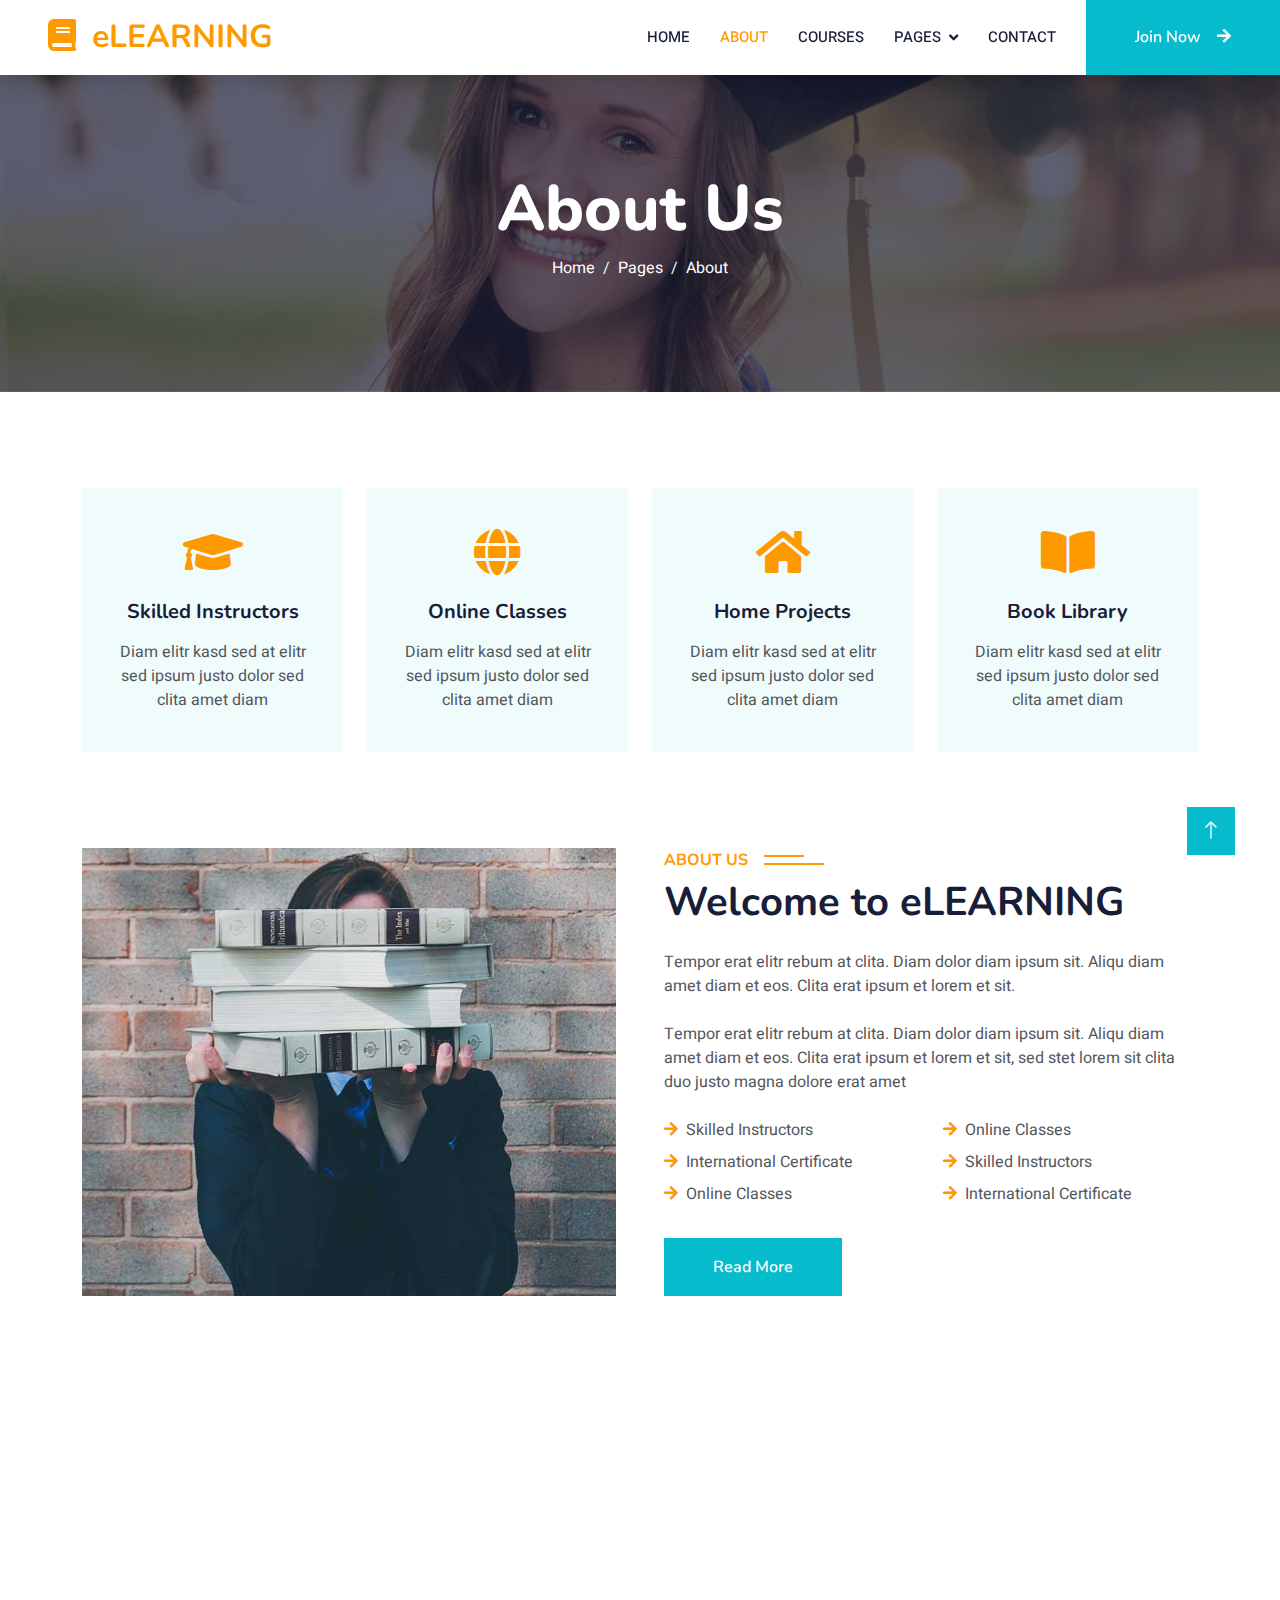
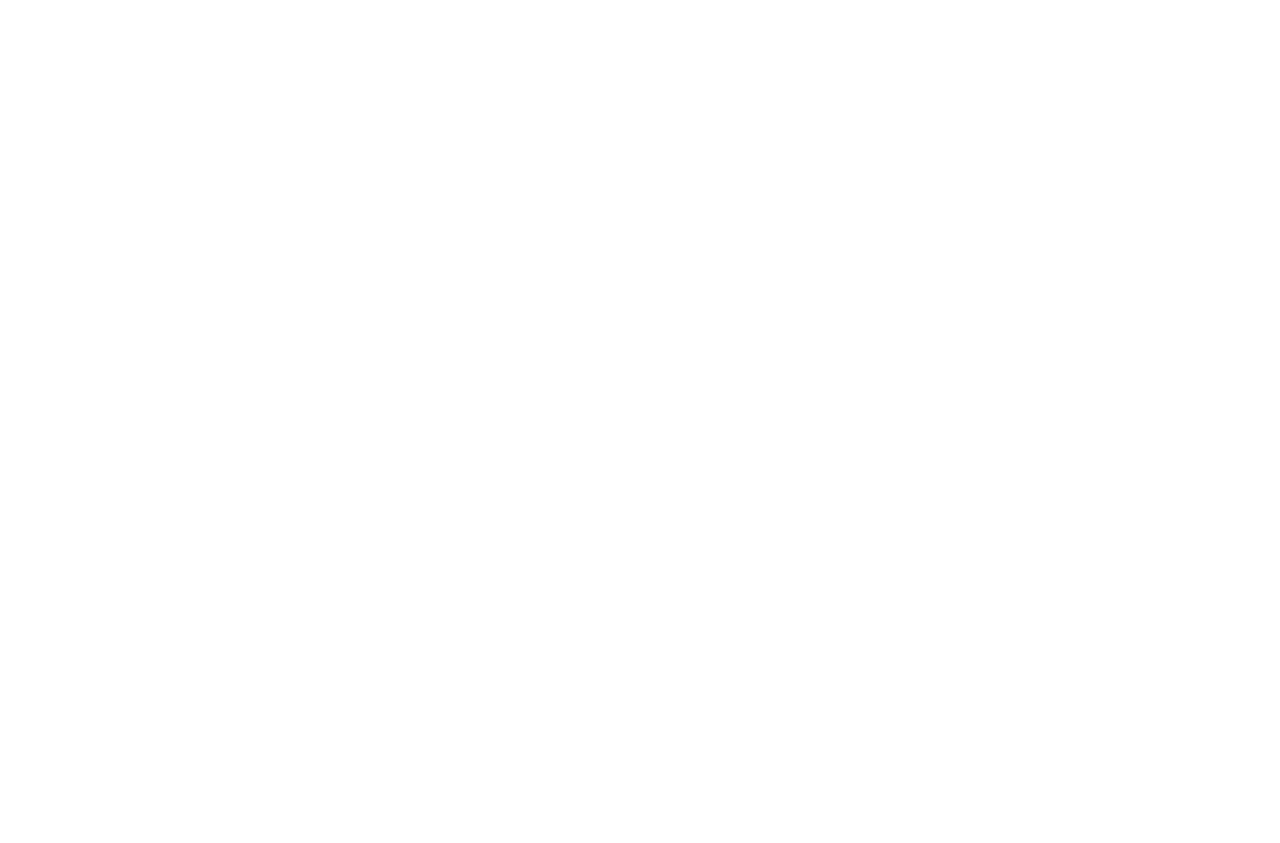
==== about.html @ e24fab4c "first commit" ====
<!DOCTYPE html>
<html lang="en">

<head>
    <meta charset="utf-8">
    <title>eLEARNING - eLearning HTML Template</title>
    <meta content="width=device-width, initial-scale=1.0" name="viewport">
    <meta content="" name="keywords">
    <meta content="" name="description">

    <!-- Favicon -->
    <link href="img/favicon.ico" rel="icon">

    <!-- Google Web Fonts -->
    <link rel="preconnect" href="https://fonts.googleapis.com">
    <link rel="preconnect" href="https://fonts.gstatic.com" crossorigin>
    <link href="https://fonts.googleapis.com/css2?family=Heebo:wght@400;500;600&family=Nunito:wght@600;700;800&display=swap" rel="stylesheet">

    <!-- Icon Font Stylesheet -->
    <link href="https://cdnjs.cloudflare.com/ajax/libs/font-awesome/5.10.0/css/all.min.css" rel="stylesheet">
    <link href="https://cdn.jsdelivr.net/npm/bootstrap-icons@1.4.1/font/bootstrap-icons.css" rel="stylesheet">

    <!-- Libraries Stylesheet -->
    <link href="lib/animate/animate.min.css" rel="stylesheet">
    <link href="lib/owlcarousel/assets/owl.carousel.min.css" rel="stylesheet">

    <!-- Customized Bootstrap Stylesheet -->
    <link href="css/bootstrap.min.css" rel="stylesheet">

    <!-- Template Stylesheet -->
    <link href="css/style.css" rel="stylesheet">
</head>

<body>
    <!-- Spinner Start -->
    <div id="spinner" class="show bg-white position-fixed translate-middle w-100 vh-100 top-50 start-50 d-flex align-items-center justify-content-center">
        <div class="spinner-border text-primary" style="width: 3rem; height: 3rem;" role="status">
            <span class="sr-only">Loading...</span>
        </div>
    </div>
    <!-- Spinner End -->


    <!-- Navbar Start -->
    <nav class="navbar navbar-expand-lg bg-white navbar-light shadow sticky-top p-0">
        <a href="index.html" class="navbar-brand d-flex align-items-center px-4 px-lg-5">
            <h2 class="m-0 text-primary"><i class="fa fa-book me-3"></i>eLEARNING</h2>
        </a>
        <button type="button" class="navbar-toggler me-4" data-bs-toggle="collapse" data-bs-target="#navbarCollapse">
            <span class="navbar-toggler-icon"></span>
        </button>
        <div class="collapse navbar-collapse" id="navbarCollapse">
            <div class="navbar-nav ms-auto p-4 p-lg-0">
                <a href="index.html" class="nav-item nav-link">Home</a>
                <a href="about.html" class="nav-item nav-link active">About</a>
                <a href="courses.html" class="nav-item nav-link">Courses</a>
                <div class="nav-item dropdown">
                    <a href="#" class="nav-link dropdown-toggle" data-bs-toggle="dropdown">Pages</a>
                    <div class="dropdown-menu fade-down m-0">
                        <a href="team.html" class="dropdown-item">Our Team</a>
                        <a href="testimonial.html" class="dropdown-item">Testimonial</a>
                        <a href="404.html" class="dropdown-item">404 Page</a>
                    </div>
                </div>
                <a href="contact.html" class="nav-item nav-link">Contact</a>
            </div>
            <a href="" class="btn btn-primary py-4 px-lg-5 d-none d-lg-block">Join Now<i class="fa fa-arrow-right ms-3"></i></a>
        </div>
    </nav>
    <!-- Navbar End -->


    <!-- Header Start -->
    <div class="container-fluid bg-primary py-5 mb-5 page-header">
        <div class="container py-5">
            <div class="row justify-content-center">
                <div class="col-lg-10 text-center">
                    <h1 class="display-3 text-white animated slideInDown">About Us</h1>
                    <nav aria-label="breadcrumb">
                        <ol class="breadcrumb justify-content-center">
                            <li class="breadcrumb-item"><a class="text-white" href="#">Home</a></li>
                            <li class="breadcrumb-item"><a class="text-white" href="#">Pages</a></li>
                            <li class="breadcrumb-item text-white active" aria-current="page">About</li>
                        </ol>
                    </nav>
                </div>
            </div>
        </div>
    </div>
    <!-- Header End -->


    <!-- Service Start -->
    <div class="container-xxl py-5">
        <div class="container">
            <div class="row g-4">
                <div class="col-lg-3 col-sm-6 wow fadeInUp" data-wow-delay="0.1s">
                    <div class="service-item text-center pt-3">
                        <div class="p-4">
                            <i class="fa fa-3x fa-graduation-cap text-primary mb-4"></i>
                            <h5 class="mb-3">Skilled Instructors</h5>
                            <p>Diam elitr kasd sed at elitr sed ipsum justo dolor sed clita amet diam</p>
                        </div>
                    </div>
                </div>
                <div class="col-lg-3 col-sm-6 wow fadeInUp" data-wow-delay="0.3s">
                    <div class="service-item text-center pt-3">
                        <div class="p-4">
                            <i class="fa fa-3x fa-globe text-primary mb-4"></i>
                            <h5 class="mb-3">Online Classes</h5>
                            <p>Diam elitr kasd sed at elitr sed ipsum justo dolor sed clita amet diam</p>
                        </div>
                    </div>
                </div>
                <div class="col-lg-3 col-sm-6 wow fadeInUp" data-wow-delay="0.5s">
                    <div class="service-item text-center pt-3">
                        <div class="p-4">
                            <i class="fa fa-3x fa-home text-primary mb-4"></i>
                            <h5 class="mb-3">Home Projects</h5>
                            <p>Diam elitr kasd sed at elitr sed ipsum justo dolor sed clita amet diam</p>
                        </div>
                    </div>
                </div>
                <div class="col-lg-3 col-sm-6 wow fadeInUp" data-wow-delay="0.7s">
                    <div class="service-item text-center pt-3">
                        <div class="p-4">
                            <i class="fa fa-3x fa-book-open text-primary mb-4"></i>
                            <h5 class="mb-3">Book Library</h5>
                            <p>Diam elitr kasd sed at elitr sed ipsum justo dolor sed clita amet diam</p>
                        </div>
                    </div>
                </div>
            </div>
        </div>
    </div>
    <!-- Service End -->


    <!-- About Start -->
    <div class="container-xxl py-5">
        <div class="container">
            <div class="row g-5">
                <div class="col-lg-6 wow fadeInUp" data-wow-delay="0.1s" style="min-height: 400px;">
                    <div class="position-relative h-100">
                        <img class="img-fluid position-absolute w-100 h-100" src="img/about.jpg" alt="" style="object-fit: cover;">
                    </div>
                </div>
                <div class="col-lg-6 wow fadeInUp" data-wow-delay="0.3s">
                    <h6 class="section-title bg-white text-start text-primary pe-3">About Us</h6>
                    <h1 class="mb-4">Welcome to eLEARNING</h1>
                    <p class="mb-4">Tempor erat elitr rebum at clita. Diam dolor diam ipsum sit. Aliqu diam amet diam et eos. Clita erat ipsum et lorem et sit.</p>
                    <p class="mb-4">Tempor erat elitr rebum at clita. Diam dolor diam ipsum sit. Aliqu diam amet diam et eos. Clita erat ipsum et lorem et sit, sed stet lorem sit clita duo justo magna dolore erat amet</p>
                    <div class="row gy-2 gx-4 mb-4">
                        <div class="col-sm-6">
                            <p class="mb-0"><i class="fa fa-arrow-right text-primary me-2"></i>Skilled Instructors</p>
                        </div>
                        <div class="col-sm-6">
                            <p class="mb-0"><i class="fa fa-arrow-right text-primary me-2"></i>Online Classes</p>
                        </div>
                        <div class="col-sm-6">
                            <p class="mb-0"><i class="fa fa-arrow-right text-primary me-2"></i>International Certificate</p>
                        </div>
                        <div class="col-sm-6">
                            <p class="mb-0"><i class="fa fa-arrow-right text-primary me-2"></i>Skilled Instructors</p>
                        </div>
                        <div class="col-sm-6">
                            <p class="mb-0"><i class="fa fa-arrow-right text-primary me-2"></i>Online Classes</p>
                        </div>
                        <div class="col-sm-6">
                            <p class="mb-0"><i class="fa fa-arrow-right text-primary me-2"></i>International Certificate</p>
                        </div>
                    </div>
                    <a class="btn btn-primary py-3 px-5 mt-2" href="">Read More</a>
                </div>
            </div>
        </div>
    </div>
    <!-- About End -->


    <!-- Team Start -->
    <div class="container-xxl py-5">
        <div class="container">
            <div class="text-center wow fadeInUp" data-wow-delay="0.1s">
                <h6 class="section-title bg-white text-center text-primary px-3">Instructors</h6>
                <h1 class="mb-5">Expert Instructors</h1>
            </div>
            <div class="row g-4">
                <div class="col-lg-3 col-md-6 wow fadeInUp" data-wow-delay="0.1s">
                    <div class="team-item bg-light">
                        <div class="overflow-hidden">
                            <img class="img-fluid" src="img/team-1.jpg" alt="">
                        </div>
                        <div class="position-relative d-flex justify-content-center" style="margin-top: -23px;">
                            <div class="bg-light d-flex justify-content-center pt-2 px-1">
                                <a class="btn btn-sm-square btn-primary mx-1" href=""><i class="fab fa-facebook-f"></i></a>
                                <a class="btn btn-sm-square btn-primary mx-1" href=""><i class="fab fa-twitter"></i></a>
                                <a class="btn btn-sm-square btn-primary mx-1" href=""><i class="fab fa-instagram"></i></a>
                            </div>
                        </div>
                        <div class="text-center p-4">
                            <h5 class="mb-0">Instructor Name</h5>
                            <small>Designation</small>
                        </div>
                    </div>
                </div>
                <div class="col-lg-3 col-md-6 wow fadeInUp" data-wow-delay="0.3s">
                    <div class="team-item bg-light">
                        <div class="overflow-hidden">
                            <img class="img-fluid" src="img/team-2.jpg" alt="">
                        </div>
                        <div class="position-relative d-flex justify-content-center" style="margin-top: -23px;">
                            <div class="bg-light d-flex justify-content-center pt-2 px-1">
                                <a class="btn btn-sm-square btn-primary mx-1" href=""><i class="fab fa-facebook-f"></i></a>
                                <a class="btn btn-sm-square btn-primary mx-1" href=""><i class="fab fa-twitter"></i></a>
                                <a class="btn btn-sm-square btn-primary mx-1" href=""><i class="fab fa-instagram"></i></a>
                            </div>
                        </div>
                        <div class="text-center p-4">
                            <h5 class="mb-0">Instructor Name</h5>
                            <small>Designation</small>
                        </div>
                    </div>
                </div>
                <div class="col-lg-3 col-md-6 wow fadeInUp" data-wow-delay="0.5s">
                    <div class="team-item bg-light">
                        <div class="overflow-hidden">
                            <img class="img-fluid" src="img/team-3.jpg" alt="">
                        </div>
                        <div class="position-relative d-flex justify-content-center" style="margin-top: -23px;">
                            <div class="bg-light d-flex justify-content-center pt-2 px-1">
                                <a class="btn btn-sm-square btn-primary mx-1" href=""><i class="fab fa-facebook-f"></i></a>
                                <a class="btn btn-sm-square btn-primary mx-1" href=""><i class="fab fa-twitter"></i></a>
                                <a class="btn btn-sm-square btn-primary mx-1" href=""><i class="fab fa-instagram"></i></a>
                            </div>
                        </div>
                        <div class="text-center p-4">
                            <h5 class="mb-0">Instructor Name</h5>
                            <small>Designation</small>
                        </div>
                    </div>
                </div>
                <div class="col-lg-3 col-md-6 wow fadeInUp" data-wow-delay="0.7s">
                    <div class="team-item bg-light">
                        <div class="overflow-hidden">
                            <img class="img-fluid" src="img/team-4.jpg" alt="">
                        </div>
                        <div class="position-relative d-flex justify-content-center" style="margin-top: -23px;">
                            <div class="bg-light d-flex justify-content-center pt-2 px-1">
                                <a class="btn btn-sm-square btn-primary mx-1" href=""><i class="fab fa-facebook-f"></i></a>
                                <a class="btn btn-sm-square btn-primary mx-1" href=""><i class="fab fa-twitter"></i></a>
                                <a class="btn btn-sm-square btn-primary mx-1" href=""><i class="fab fa-instagram"></i></a>
                            </div>
                        </div>
                        <div class="text-center p-4">
                            <h5 class="mb-0">Instructor Name</h5>
                            <small>Designation</small>
                        </div>
                    </div>
                </div>
            </div>
        </div>
    </div>
    <!-- Team End -->
        

    <!-- Footer Start -->
    <div class="container-fluid bg-dark text-light footer pt-5 mt-5 wow fadeIn" data-wow-delay="0.1s">
        <div class="container py-5">
            <div class="row g-5">
                <div class="col-lg-3 col-md-6">
                    <h4 class="text-white mb-3">Quick Link</h4>
                    <a class="btn btn-link" href="">About Us</a>
                    <a class="btn btn-link" href="">Contact Us</a>
                    <a class="btn btn-link" href="">Privacy Policy</a>
                    <a class="btn btn-link" href="">Terms & Condition</a>
                    <a class="btn btn-link" href="">FAQs & Help</a>
                </div>
                <div class="col-lg-3 col-md-6">
                    <h4 class="text-white mb-3">Contact</h4>
                    <p class="mb-2"><i class="fa fa-map-marker-alt me-3"></i>123 Street, New York, USA</p>
                    <p class="mb-2"><i class="fa fa-phone-alt me-3"></i>+012 345 67890</p>
                    <p class="mb-2"><i class="fa fa-envelope me-3"></i>info@example.com</p>
                    <div class="d-flex pt-2">
                        <a class="btn btn-outline-light btn-social" href=""><i class="fab fa-twitter"></i></a>
                        <a class="btn btn-outline-light btn-social" href=""><i class="fab fa-facebook-f"></i></a>
                        <a class="btn btn-outline-light btn-social" href=""><i class="fab fa-youtube"></i></a>
                        <a class="btn btn-outline-light btn-social" href=""><i class="fab fa-linkedin-in"></i></a>
                    </div>
                </div>
                <div class="col-lg-3 col-md-6">
                    <h4 class="text-white mb-3">Gallery</h4>
                    <div class="row g-2 pt-2">
                        <div class="col-4">
                            <img class="img-fluid bg-light p-1" src="img/course-1.jpg" alt="">
                        </div>
                        <div class="col-4">
                            <img class="img-fluid bg-light p-1" src="img/course-2.jpg" alt="">
                        </div>
                        <div class="col-4">
                            <img class="img-fluid bg-light p-1" src="img/course-3.jpg" alt="">
                        </div>
                        <div class="col-4">
                            <img class="img-fluid bg-light p-1" src="img/course-2.jpg" alt="">
                        </div>
                        <div class="col-4">
                            <img class="img-fluid bg-light p-1" src="img/course-3.jpg" alt="">
                        </div>
                        <div class="col-4">
                            <img class="img-fluid bg-light p-1" src="img/course-1.jpg" alt="">
                        </div>
                    </div>
                </div>
                <div class="col-lg-3 col-md-6">
                    <h4 class="text-white mb-3">Newsletter</h4>
                    <p>Dolor amet sit justo amet elitr clita ipsum elitr est.</p>
                    <div class="position-relative mx-auto" style="max-width: 400px;">
                        <input class="form-control border-0 w-100 py-3 ps-4 pe-5" type="text" placeholder="Your email">
                        <button type="button" class="btn btn-primary py-2 position-absolute top-0 end-0 mt-2 me-2">SignUp</button>
                    </div>
                </div>
            </div>
        </div>
        <div class="container">
            <div class="copyright">
                <div class="row">
                    <div class="col-md-6 text-center text-md-start mb-3 mb-md-0">
                        &copy; <a class="border-bottom" href="#">Your Site Name</a>, All Right Reserved.

                        <!--/*** This template is free as long as you keep the footer author’s credit link/attribution link/backlink. If you'd like to use the template without the footer author’s credit link/attribution link/backlink, you can purchase the Credit Removal License from "https://htmlcodex.com/credit-removal". Thank you for your support. ***/-->
                        Designed By <a class="border-bottom" href="https://htmlcodex.com">HTML Codex</a><br><br>
                        Distributed By <a class="border-bottom" href="https://themewagon.com">ThemeWagon</a>
                    </div>
                    <div class="col-md-6 text-center text-md-end">
                        <div class="footer-menu">
                            <a href="">Home</a>
                            <a href="">Cookies</a>
                            <a href="">Help</a>
                            <a href="">FQAs</a>
                        </div>
                    </div>
                </div>
            </div>
        </div>
    </div>
    <!-- Footer End -->


    <!-- Back to Top -->
    <a href="#" class="btn btn-lg btn-primary btn-lg-square back-to-top"><i class="bi bi-arrow-up"></i></a>


    <!-- JavaScript Libraries -->
    <script src="https://code.jquery.com/jquery-3.4.1.min.js"></script>
    <script src="https://cdn.jsdelivr.net/npm/bootstrap@5.0.0/dist/js/bootstrap.bundle.min.js"></script>
    <script src="lib/wow/wow.min.js"></script>
    <script src="lib/easing/easing.min.js"></script>
    <script src="lib/waypoints/waypoints.min.js"></script>
    <script src="lib/owlcarousel/owl.carousel.min.js"></script>

    <!-- Template Javascript -->
    <script src="js/main.js"></script>
</body>

</html>
---- css/style.css ----
/********** Template CSS **********/
:root {
    --primary: #ff9900;
    --light: #F0FBFC;
    --dark: #181d38;
}

.fw-medium {
    font-weight: 600 !important;
}

.fw-semi-bold {
    font-weight: 700 !important;
}

.back-to-top {
    position: fixed;
    display: none;
    right: 45px;
    bottom: 45px;
    z-index: 99;
}


/*** Spinner ***/
#spinner {
    opacity: 0;
    visibility: hidden;
    transition: opacity .5s ease-out, visibility 0s linear .5s;
    z-index: 99999;
}

#spinner.show {
    transition: opacity .5s ease-out, visibility 0s linear 0s;
    visibility: visible;
    opacity: 1;
}


/*** Button ***/
.btn {
    font-family: 'Nunito', sans-serif;
    font-weight: 600;
    transition: .5s;
}

.btn.btn-primary,
.btn.btn-secondary {
    color: #FFFFFF;
}

.btn-square {
    width: 38px;
    height: 38px;
}

.btn-sm-square {
    width: 32px;
    height: 32px;
}

.btn-lg-square {
    width: 48px;
    height: 48px;
}

.btn-square,
.btn-sm-square,
.btn-lg-square {
    padding: 0;
    display: flex;
    align-items: center;
    justify-content: center;
    font-weight: normal;
    border-radius: 0px;
}


/*** Navbar ***/
.navbar .dropdown-toggle::after {
    border: none;
    content: "\f107";
    font-family: "Font Awesome 5 Free";
    font-weight: 900;
    vertical-align: middle;
    margin-left: 8px;
}

.navbar-light .navbar-nav .nav-link {
    margin-right: 30px;
    padding: 25px 0;
    color: #FFFFFF;
    font-size: 15px;
    text-transform: uppercase;
    outline: none;
}

.navbar-light .navbar-nav .nav-link:hover,
.navbar-light .navbar-nav .nav-link.active {
    color: var(--primary);
}

@media (max-width: 991.98px) {
    .navbar-light .navbar-nav .nav-link  {
        margin-right: 0;
        padding: 10px 0;
    }

    .navbar-light .navbar-nav {
        border-top: 1px solid #EEEEEE;
    }
}

.navbar-light .navbar-brand,
.navbar-light a.btn {
    height: 75px;
}

.navbar-light .navbar-nav .nav-link {
    color: var(--dark);
    font-weight: 500;
}

.navbar-light.sticky-top {
    top: -100px;
    transition: .5s;
}

@media (min-width: 992px) {
    .navbar .nav-item .dropdown-menu {
        display: block;
        margin-top: 0;
        opacity: 0;
        visibility: hidden;
        transition: .5s;
    }

    .navbar .dropdown-menu.fade-down {
        top: 100%;
        transform: rotateX(-75deg);
        transform-origin: 0% 0%;
    }

    .navbar .nav-item:hover .dropdown-menu {
        top: 100%;
        transform: rotateX(0deg);
        visibility: visible;
        transition: .5s;
        opacity: 1;
    }
}


/*** Header carousel ***/
@media (max-width: 768px) {
    .header-carousel .owl-carousel-item {
        position: relative;
        min-height: 500px;
    }
    
    .header-carousel .owl-carousel-item img {
        position: absolute;
        width: 100%;
        height: 100%;
        object-fit: cover;
    }
}

.header-carousel .owl-nav {
    position: absolute;
    top: 50%;
    right: 8%;
    transform: translateY(-50%);
    display: flex;
    flex-direction: column;
}

.header-carousel .owl-nav .owl-prev,
.header-carousel .owl-nav .owl-next {
    margin: 7px 0;
    width: 45px;
    height: 45px;
    display: flex;
    align-items: center;
    justify-content: center;
    color: #FFFFFF;
    background: transparent;
    border: 1px solid #FFFFFF;
    font-size: 22px;
    transition: .5s;
}

.header-carousel .owl-nav .owl-prev:hover,
.header-carousel .owl-nav .owl-next:hover {
    background: var(--primary);
    border-color: var(--primary);
}

.page-header {
    background: linear-gradient(rgba(24, 29, 56, .7), rgba(24, 29, 56, .7)), url(../img/carousel-1.jpg);
    background-position: center center;
    background-repeat: no-repeat;
    background-size: cover;
}

.page-header-inner {
    background: rgba(15, 23, 43, .7);
}

.breadcrumb-item + .breadcrumb-item::before {
    color: var(--light);
}


/*** Section Title ***/
.section-title {
    position: relative;
    display: inline-block;
    text-transform: uppercase;
}

.section-title::before {
    position: absolute;
    content: "";
    width: calc(100% + 80px);
    height: 2px;
    top: 4px;
    left: -40px;
    background: var(--primary);
    z-index: -1;
}

.section-title::after {
    position: absolute;
    content: "";
    width: calc(100% + 120px);
    height: 2px;
    bottom: 5px;
    left: -60px;
    background: var(--primary);
    z-index: -1;
}

.section-title.text-start::before {
    width: calc(100% + 40px);
    left: 0;
}

.section-title.text-start::after {
    width: calc(100% + 60px);
    left: 0;
}


/*** Service ***/
.service-item {
    background: var(--light);
    transition: .5s;
}

.service-item:hover {
    margin-top: -10px;
    background: var(--primary);
}

.service-item * {
    transition: .5s;
}

.service-item:hover * {
    color: var(--light) !important;
}


/*** Categories & Courses ***/
.category img,
.course-item img {
    transition: .5s;
}

.category a:hover img,
.course-item:hover img {
    transform: scale(1.1);
}


/*** Team ***/
.team-item img {
    transition: .5s;
}

.team-item:hover img {
    transform: scale(1.1);
}


/*** Testimonial ***/
.testimonial-carousel::before {
    position: absolute;
    content: "";
    top: 0;
    left: 0;
    height: 100%;
    width: 0;
    background: linear-gradient(to right, rgba(255, 255, 255, 1) 0%, rgba(255, 255, 255, 0) 100%);
    z-index: 1;
}

.testimonial-carousel::after {
    position: absolute;
    content: "";
    top: 0;
    right: 0;
    height: 100%;
    width: 0;
    background: linear-gradient(to left, rgba(255, 255, 255, 1) 0%, rgba(255, 255, 255, 0) 100%);
    z-index: 1;
}

@media (min-width: 768px) {
    .testimonial-carousel::before,
    .testimonial-carousel::after {
        width: 200px;
    }
}

@media (min-width: 992px) {
    .testimonial-carousel::before,
    .testimonial-carousel::after {
        width: 300px;
    }
}

.testimonial-carousel .owl-item .testimonial-text,
.testimonial-carousel .owl-item.center .testimonial-text * {
    transition: .5s;
}

.testimonial-carousel .owl-item.center .testimonial-text {
    background: var(--primary) !important;
}

.testimonial-carousel .owl-item.center .testimonial-text * {
    color: #FFFFFF !important;
}

.testimonial-carousel .owl-dots {
    margin-top: 24px;
    display: flex;
    align-items: flex-end;
    justify-content: center;
}

.testimonial-carousel .owl-dot {
    position: relative;
    display: inline-block;
    margin: 0 5px;
    width: 15px;
    height: 15px;
    border: 1px solid #CCCCCC;
    transition: .5s;
}

.testimonial-carousel .owl-dot.active {
    background: var(--primary);
    border-color: var(--primary);
}


/*** Footer ***/
.footer .btn.btn-social {
    margin-right: 5px;
    width: 35px;
    height: 35px;
    display: flex;
    align-items: center;
    justify-content: center;
    color: var(--light);
    font-weight: normal;
    border: 1px solid #FFFFFF;
    border-radius: 35px;
    transition: .3s;
}

.footer .btn.btn-social:hover {
    color: var(--primary);
}

.footer .btn.btn-link {
    display: block;
    margin-bottom: 5px;
    padding: 0;
    text-align: left;
    color: #FFFFFF;
    font-size: 15px;
    font-weight: normal;
    text-transform: capitalize;
    transition: .3s;
}

.footer .btn.btn-link::before {
    position: relative;
    content: "\f105";
    font-family: "Font Awesome 5 Free";
    font-weight: 900;
    margin-right: 10px;
}

.footer .btn.btn-link:hover {
    letter-spacing: 1px;
    box-shadow: none;
}

.footer .copyright {
    padding: 25px 0;
    font-size: 15px;
    border-top: 1px solid rgba(256, 256, 256, .1);
}

.footer .copyright a {
    color: var(--light);
}

.footer .footer-menu a {
    margin-right: 15px;
    padding-right: 15px;
    border-right: 1px solid rgba(255, 255, 255, .1);
}

.footer .footer-menu a:last-child {
    margin-right: 0;
    padding-right: 0;
    border-right: none;
}
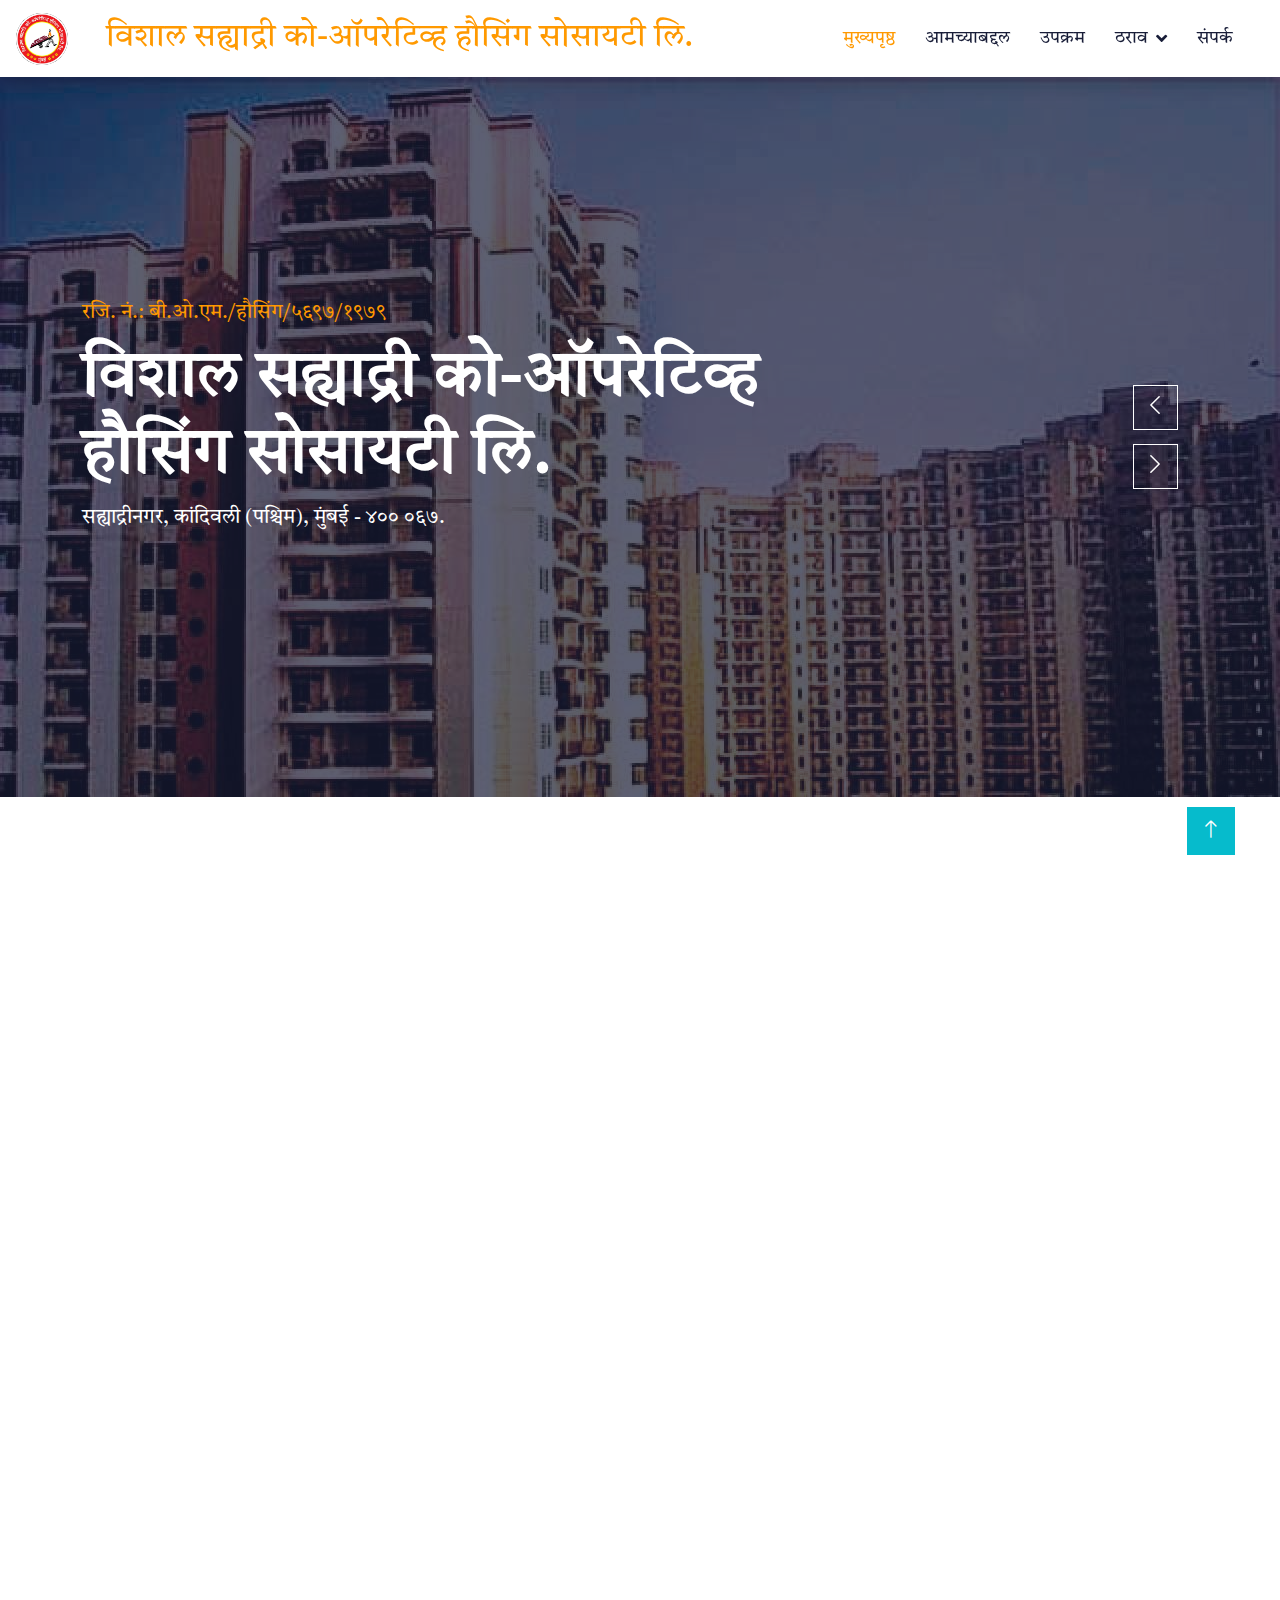
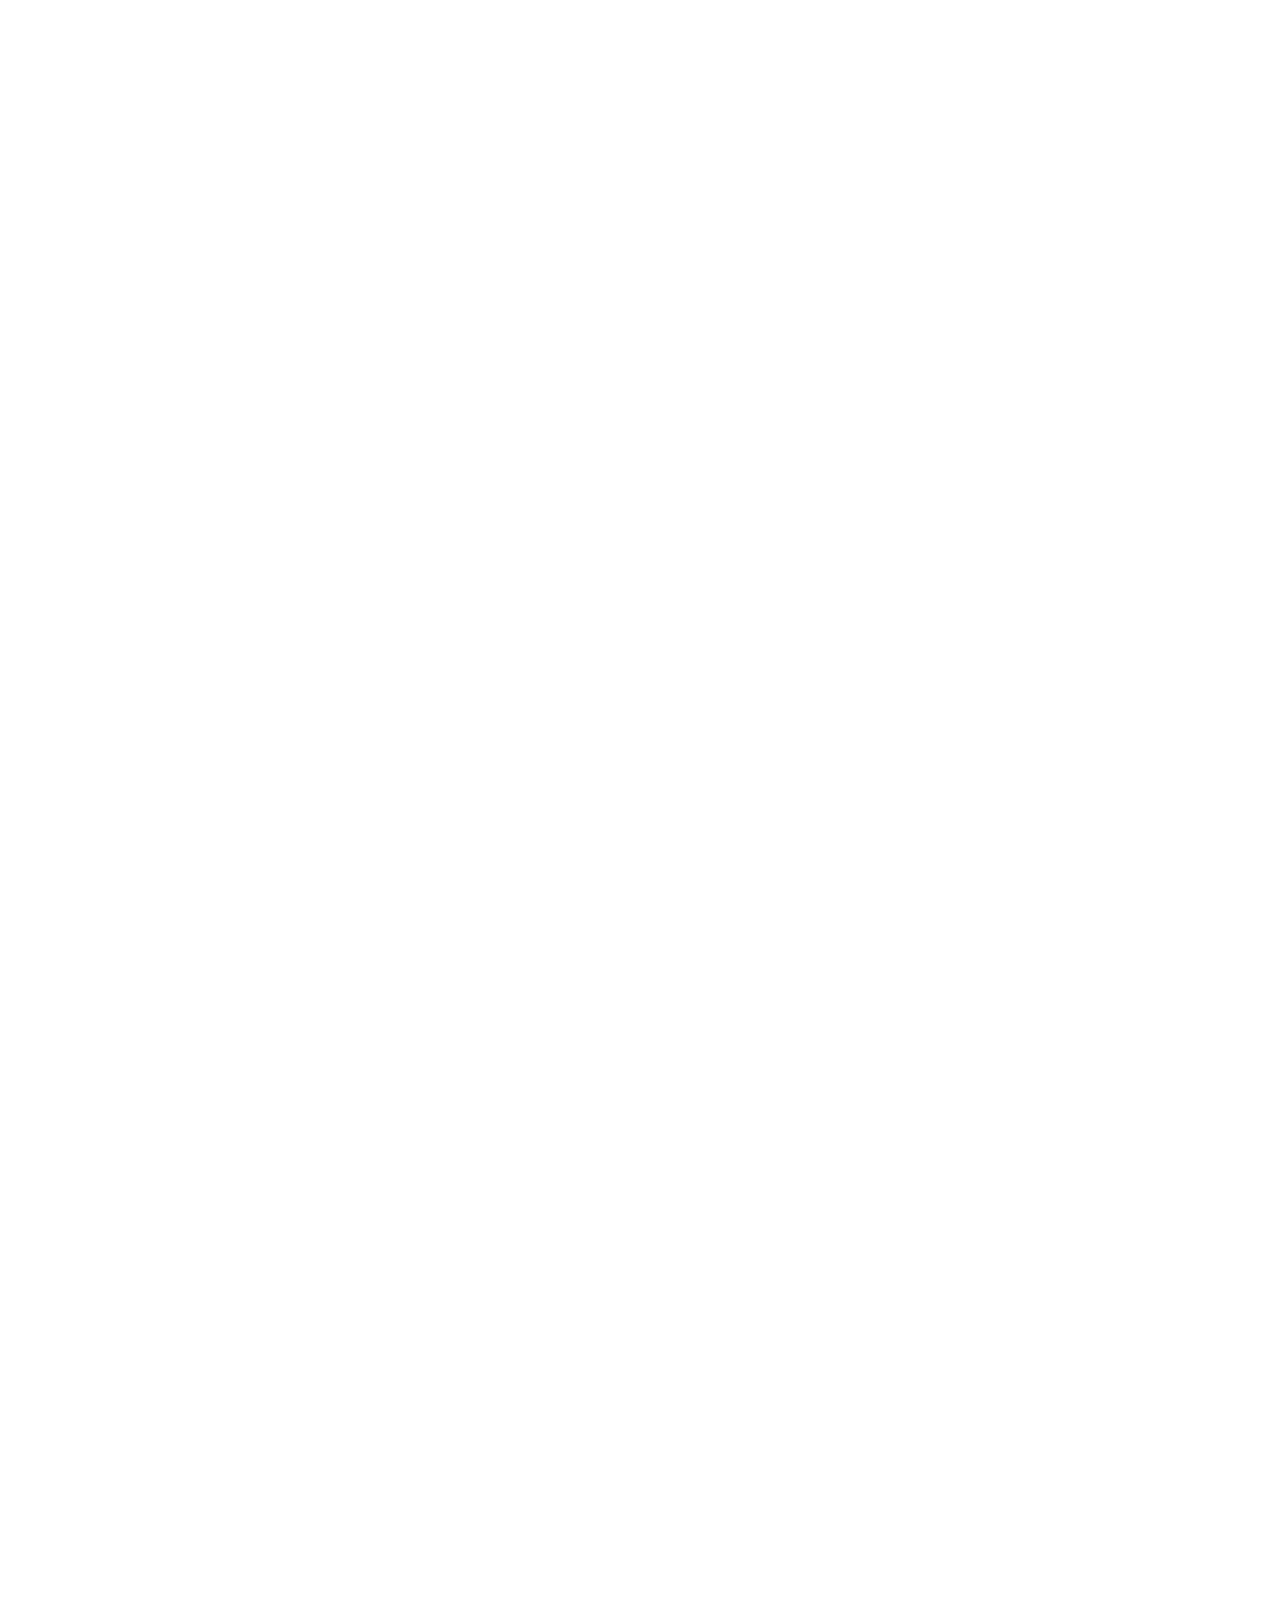
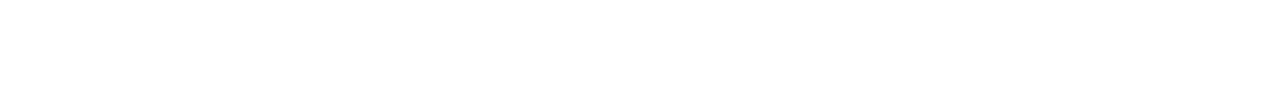
==== commit 5fe35493: "about.html" ====
--- a/about.html
+++ b/about.html
@@ -3,7 +3,7 @@
 
 <head>
     <meta charset="utf-8">
-    <title>eLEARNING - eLearning HTML Template</title>
+    <title>Vishal Sahyadri Nagar CHSL</title>
     <meta content="width=device-width, initial-scale=1.0" name="viewport">
     <meta content="" name="keywords">
     <meta content="" name="description">
@@ -29,6 +29,7 @@
 
     <!-- Template Stylesheet -->
     <link href="css/style.css" rel="stylesheet">
+
 </head>
 
 <body>
@@ -43,55 +44,77 @@
 
     <!-- Navbar Start -->
     <nav class="navbar navbar-expand-lg bg-white navbar-light shadow sticky-top p-0">
-        <a href="index.html" class="navbar-brand d-flex align-items-center px-4 px-lg-5">
-            <h2 class="m-0 text-primary"><i class="fa fa-book me-3"></i>eLEARNING</h2>
+        <a href="index.html" class="navbar-brand d-flex align-items-center px-2 px-lg-3">
+            <img class="logo-img" src="img/logo.jpg" alt="logo" />
+            <h2  class="m-0 text-primary">विशाल सह्याद्री को-ऑपरेटिव्ह हौसिंग सोसायटी लि.</h2>
         </a>
         <button type="button" class="navbar-toggler me-4" data-bs-toggle="collapse" data-bs-target="#navbarCollapse">
             <span class="navbar-toggler-icon"></span>
         </button>
         <div class="collapse navbar-collapse" id="navbarCollapse">
             <div class="navbar-nav ms-auto p-4 p-lg-0">
-                <a href="index.html" class="nav-item nav-link">Home</a>
-                <a href="about.html" class="nav-item nav-link active">About</a>
-                <a href="courses.html" class="nav-item nav-link">Courses</a>
+                <a href="index.html" class="nav-item nav-link active">मुख्यपृष्ठ</a>
+                <a href="about.html" class="nav-item nav-link">आमच्याबद्दल</a>
+                <a href="upakram.html" "courses.html" class="nav-item nav-link">उपक्रम</a>
                 <div class="nav-item dropdown">
-                    <a href="#" class="nav-link dropdown-toggle" data-bs-toggle="dropdown">Pages</a>
+                    <a href="#" class="nav-link dropdown-toggle" data-bs-toggle="dropdown">ठराव</a>
                     <div class="dropdown-menu fade-down m-0">
-                        <a href="team.html" class="dropdown-item">Our Team</a>
-                        <a href="testimonial.html" class="dropdown-item">Testimonial</a>
-                        <a href="404.html" class="dropdown-item">404 Page</a>
-                    </div>
-                </div>
-                <a href="contact.html" class="nav-item nav-link">Contact</a>
-            </div>
-            <a href="" class="btn btn-primary py-4 px-lg-5 d-none d-lg-block">Join Now<i class="fa fa-arrow-right ms-3"></i></a>
+                         <a href="agm.html" "team.html" class="dropdown-item">ए.जी.एम</a>
+                        <a href="redevelopment_page.html" "testimonial.html" class="dropdown-item">पुनर्विकास</a>
+                        <a href="redevelopment.html" class="dropdown-item">स्ट्रक्चरल ऑडिट</a>
+                        <!-- <a href="404.html" class="dropdown-item">404 Page</a> -->
+                    </div>
+                </div>
+                <a href="contact.html" class="nav-item nav-link">संपर्क</a>
+            </div>
+            <!-- <a href="" class="btn btn-primary py-4 px-lg-5 d-none d-lg-block">Join Now<i class="fa fa-arrow-right ms-3"></i></a> -->
         </div>
     </nav>
     <!-- Navbar End -->
 
 
-    <!-- Header Start -->
-    <div class="container-fluid bg-primary py-5 mb-5 page-header">
-        <div class="container py-5">
-            <div class="row justify-content-center">
-                <div class="col-lg-10 text-center">
-                    <h1 class="display-3 text-white animated slideInDown">About Us</h1>
-                    <nav aria-label="breadcrumb">
-                        <ol class="breadcrumb justify-content-center">
-                            <li class="breadcrumb-item"><a class="text-white" href="#">Home</a></li>
-                            <li class="breadcrumb-item"><a class="text-white" href="#">Pages</a></li>
-                            <li class="breadcrumb-item text-white active" aria-current="page">About</li>
-                        </ol>
-                    </nav>
+    <!-- Carousel Start -->
+    <div class="container-fluid p-0 mb-5">
+        <div class="owl-carousel header-carousel position-relative">
+            <div class="owl-carousel-item position-relative">
+                <img class="img-fluid" src="img/carousel-1.jpg" alt="">
+                <div class="position-absolute top-0 start-0 w-100 h-100 d-flex align-items-center" style="background: rgba(24, 29, 56, .7);">
+                    <div class="container">
+                        <div class="row justify-content-start">
+                            <div class="col-sm-10 col-lg-8">
+                                <h5 class="text-primary text-uppercase mb-3 animated slideInDown">रजि. नं.: बी.ओ.एम./हौसिंग/५६९७/१९७९</h5>
+                                <h1 class="display-3 text-white animated slideInDown">विशाल सह्याद्री को-ऑपरेटिव्ह हौसिंग सोसायटी लि.</h1>
+                                <p class="fs-5 text-white mb-4 pb-2">सह्याद्रीनगर, कांदिवली (पश्चिम), मुंबई - ४०० ०६७.</p>
+                                <!-- <a href="" class="btn btn-primary py-md-3 px-md-5 me-3 animated slideInLeft">Read More</a>
+                                <a href="" class="btn btn-light py-md-3 px-md-5 animated slideInRight">Join Now</a> -->
+                            </div>
+                        </div>
+                    </div>
+                </div>
+            </div>
+            <div class="owl-carousel-item position-relative">
+                <img class="img-fluid" src="img/carousel-1.jpg" alt="">
+                <div class="position-absolute top-0 start-0 w-100 h-100 d-flex align-items-center" style="background: rgba(24, 29, 56, .7);">
+                    <div class="container">
+                        <div class="row justify-content-start">
+                            <div class="col-sm-10 col-lg-8">
+                                <h5 class="text-primary text-uppercase mb-3 animated slideInDown">रजि. नं.: बी.ओ.एम./हौसिंग/५६९७/१९७९</h5>
+                                <h1 class="display-3 text-white animated slideInDown">विशाल सह्याद्री को-ऑपरेटिव्ह हौसिंग सोसायटी लि.</h1>
+                                <p class="fs-5 text-white mb-4 pb-2">सह्याद्रीनगर, कांदिवली (पश्चिम), मुंबई - ४०० ०६७.</p>
+                                <!-- <a href="" class="btn btn-primary py-md-3 px-md-5 me-3 animated slideInLeft">Read More</a>
+                                <a href="" class="btn btn-light py-md-3 px-md-5 animated slideInRight">Join Now</a> -->
+                            </div>
+                        </div>
+                    </div>
                 </div>
             </div>
         </div>
     </div>
-    <!-- Header End -->
+    <!-- Carousel End -->
 
 
     <!-- Service Start -->
-    <div class="container-xxl py-5">
+    <!-- <div class="container-xxl py-5">
         <div class="container">
             <div class="row g-4">
                 <div class="col-lg-3 col-sm-6 wow fadeInUp" data-wow-delay="0.1s">
@@ -132,129 +155,112 @@
                 </div>
             </div>
         </div>
-    </div>
+    </div> -->
     <!-- Service End -->
 
 
+
+
     <!-- About Start -->
+   
+    <!-- About End -->
+
+	<!-- director Start -->
     <div class="container-xxl py-5">
         <div class="container">
-            <div class="row g-5">
-                <div class="col-lg-6 wow fadeInUp" data-wow-delay="0.1s" style="min-height: 400px;">
-                    <div class="position-relative h-100">
-                        <img class="img-fluid position-absolute w-100 h-100" src="img/about.jpg" alt="" style="object-fit: cover;">
-                    </div>
-                </div>
-                <div class="col-lg-6 wow fadeInUp" data-wow-delay="0.3s">
-                    <h6 class="section-title bg-white text-start text-primary pe-3">About Us</h6>
-                    <h1 class="mb-4">Welcome to eLEARNING</h1>
-                    <p class="mb-4">Tempor erat elitr rebum at clita. Diam dolor diam ipsum sit. Aliqu diam amet diam et eos. Clita erat ipsum et lorem et sit.</p>
-                    <p class="mb-4">Tempor erat elitr rebum at clita. Diam dolor diam ipsum sit. Aliqu diam amet diam et eos. Clita erat ipsum et lorem et sit, sed stet lorem sit clita duo justo magna dolore erat amet</p>
-                    <div class="row gy-2 gx-4 mb-4">
-                        <div class="col-sm-6">
-                            <p class="mb-0"><i class="fa fa-arrow-right text-primary me-2"></i>Skilled Instructors</p>
-                        </div>
-                        <div class="col-sm-6">
-                            <p class="mb-0"><i class="fa fa-arrow-right text-primary me-2"></i>Online Classes</p>
-                        </div>
-                        <div class="col-sm-6">
-                            <p class="mb-0"><i class="fa fa-arrow-right text-primary me-2"></i>International Certificate</p>
-                        </div>
-                        <div class="col-sm-6">
-                            <p class="mb-0"><i class="fa fa-arrow-right text-primary me-2"></i>Skilled Instructors</p>
-                        </div>
-                        <div class="col-sm-6">
-                            <p class="mb-0"><i class="fa fa-arrow-right text-primary me-2"></i>Online Classes</p>
-                        </div>
-                        <div class="col-sm-6">
-                            <p class="mb-0"><i class="fa fa-arrow-right text-primary me-2"></i>International Certificate</p>
-                        </div>
-                    </div>
-                    <a class="btn btn-primary py-3 px-5 mt-2" href="">Read More</a>
-                </div>
-            </div>
-        </div>
-    </div>
-    <!-- About End -->
-
-
-    <!-- Team Start -->
-    <div class="container-xxl py-5">
-        <div class="container">
+
             <div class="text-center wow fadeInUp" data-wow-delay="0.1s">
-                <h6 class="section-title bg-white text-center text-primary px-3">Instructors</h6>
-                <h1 class="mb-5">Expert Instructors</h1>
+                <h5 class="section-title bg-white text-center text-primary px-3">विनम्र अभिवादन</h5>
+                <h1 class="mb-5">थोर नेते मंडळी</h1>
             </div>
             <div class="row g-4">
                 <div class="col-lg-3 col-md-6 wow fadeInUp" data-wow-delay="0.1s">
                     <div class="team-item bg-light">
                         <div class="overflow-hidden">
-                            <img class="img-fluid" src="img/team-1.jpg" alt="">
-                        </div>
-                        <div class="position-relative d-flex justify-content-center" style="margin-top: -23px;">
+                            <img class="img-fluid" src="img/26.JPG" alt="">
+                        </div>
+                      <!--  <div class="position-relative d-flex justify-content-center" style="margin-top: -23px;">
                             <div class="bg-light d-flex justify-content-center pt-2 px-1">
                                 <a class="btn btn-sm-square btn-primary mx-1" href=""><i class="fab fa-facebook-f"></i></a>
                                 <a class="btn btn-sm-square btn-primary mx-1" href=""><i class="fab fa-twitter"></i></a>
                                 <a class="btn btn-sm-square btn-primary mx-1" href=""><i class="fab fa-instagram"></i></a>
                             </div>
-                        </div>
-                        <div class="text-center p-4">
-                            <h5 class="mb-0">Instructor Name</h5>
-                            <small>Designation</small>
+                        </div> -->
+                        <div class="text-center p-4">
+                            <h5 class="mb-0">कै. बाबुराव विठोबा जाधव (अण्णा)</h5>
+                            <small>संस्थापक, अध्यक्ष</small>
+                            <small>विशाल सह्याद्रि को.ऑप.हौ.सोसा.लि., मुंबई</small>
                         </div>
                     </div>
                 </div>
                 <div class="col-lg-3 col-md-6 wow fadeInUp" data-wow-delay="0.3s">
                     <div class="team-item bg-light">
                         <div class="overflow-hidden">
-                            <img class="img-fluid" src="img/team-2.jpg" alt="">
-                        </div>
-                        <div class="position-relative d-flex justify-content-center" style="margin-top: -23px;">
-                            <div class="bg-light d-flex justify-content-center pt-2 px-1">
-                                <a class="btn btn-sm-square btn-primary mx-1" href=""><i class="fab fa-facebook-f"></i></a>
-                                <a class="btn btn-sm-square btn-primary mx-1" href=""><i class="fab fa-twitter"></i></a>
-                                <a class="btn btn-sm-square btn-primary mx-1" href=""><i class="fab fa-instagram"></i></a>
-                            </div>
-                        </div>
-                        <div class="text-center p-4">
-                            <h5 class="mb-0">Instructor Name</h5>
-                            <small>Designation</small>
+                            <img class="img-fluid" src="img/27.JPG" alt="">
+                        </div>
+                        <div class="text-center p-4">
+                            <h5 class="mb-0">कै. नामदेव आनंदराव कदम (बापू)</h5>
+                            <small>संस्थापक, अध्यक्ष</small>
+                            <small>दि सह्याद्रि सहकारी बँक लि., मुंबई </small>
                         </div>
                     </div>
                 </div>
                 <div class="col-lg-3 col-md-6 wow fadeInUp" data-wow-delay="0.5s">
                     <div class="team-item bg-light">
                         <div class="overflow-hidden">
-                            <img class="img-fluid" src="img/team-3.jpg" alt="">
-                        </div>
-                        <div class="position-relative d-flex justify-content-center" style="margin-top: -23px;">
-                            <div class="bg-light d-flex justify-content-center pt-2 px-1">
-                                <a class="btn btn-sm-square btn-primary mx-1" href=""><i class="fab fa-facebook-f"></i></a>
-                                <a class="btn btn-sm-square btn-primary mx-1" href=""><i class="fab fa-twitter"></i></a>
-                                <a class="btn btn-sm-square btn-primary mx-1" href=""><i class="fab fa-instagram"></i></a>
-                            </div>
-                        </div>
-                        <div class="text-center p-4">
-                            <h5 class="mb-0">Instructor Name</h5>
-                            <small>Designation</small>
+                            <img class="img-fluid" src="img/28.JPG" alt="">
+                        </div>
+                        <div class="text-center p-4">
+                            <h5 class="mb-0">कै. विठ्ठलराव कृष्णा शिंदे (आबा)</h5>
+                            <small>संस्थापक, सचिव</small>
+                             <small>विशाल सह्याद्रि को.ऑप.हौ.सोसा.लि., मुंबई</small>
                         </div>
                     </div>
                 </div>
                 <div class="col-lg-3 col-md-6 wow fadeInUp" data-wow-delay="0.7s">
                     <div class="team-item bg-light">
                         <div class="overflow-hidden">
-                            <img class="img-fluid" src="img/team-4.jpg" alt="">
-                        </div>
-                        <div class="position-relative d-flex justify-content-center" style="margin-top: -23px;">
-                            <div class="bg-light d-flex justify-content-center pt-2 px-1">
-                                <a class="btn btn-sm-square btn-primary mx-1" href=""><i class="fab fa-facebook-f"></i></a>
-                                <a class="btn btn-sm-square btn-primary mx-1" href=""><i class="fab fa-twitter"></i></a>
-                                <a class="btn btn-sm-square btn-primary mx-1" href=""><i class="fab fa-instagram"></i></a>
-                            </div>
-                        </div>
-                        <div class="text-center p-4">
-                            <h5 class="mb-0">Instructor Name</h5>
-                            <small>Designation</small>
+                            <img class="img-fluid" src="img/29.JPG" alt="">
+                        </div>                       
+                        <div class="text-center p-4">
+                            <h5 class="mb-0">कै. आनंदराव नागेश फाळके (भाऊ)</h5>                            
+                            <small>माजी आमदार - कोरेगाव तालुका</small>
+                        </div>
+                    </div>
+                </div>
+                <div class="col-lg-3 col-md-6 wow fadeInUp" data-wow-delay="0.7s">
+                    <div class="team-item bg-light">
+                        <div class="overflow-hidden">
+                            <img class="img-fluid" src="img/30.JPG" alt="">
+                        </div>                        
+                        <div class="text-center p-4">
+                            <h5 class="mb-0">कै. जयवंतराव मारुती चव्हाण ((दादा)</h5>
+                            <small> मा. अध्यक्ष</small>
+                             <small>दि सह्याद्रि सहकारी बँक लि., मुंबई </small>
+                        </div>
+                    </div>
+                </div>
+		     <div class="col-lg-3 col-md-6 wow fadeInUp" data-wow-delay="0.7s">
+                    <div class="team-item bg-light">
+                        <div class="overflow-hidden">
+                            <img class="img-fluid" src="img/31.JPG" alt="">
+                        </div>
+                        <div class="text-center p-4">
+                            <h5 class="mb-0">कै. भाऊसाहेब रामचंद्र कदम </h5>
+                            <small>मा. अध्यक्ष</small>
+                            <small>श्री कापड बाजार मराठा कामगार मंडळ</small>
+                        </div>
+                    </div>
+                </div>
+		     <div class="col-lg-3 col-md-6 wow fadeInUp" data-wow-delay="0.7s">
+                    <div class="team-item bg-light">
+                        <div class="overflow-hidden">
+                            <img class="img-fluid" src="img/9.JPG" alt="">
+                        </div>
+                        <div class="text-center p-4">
+                            <h5 class="mb-0">कै. गुलाबराव शामराव खोपडे</h5>
+                            <small>मा. अध्यक्ष</small>
+                             <small>दि सह्याद्रि सहकारी बँक लि., मुंबई</small>
                         </div>
                     </div>
                 </div>
@@ -262,25 +268,135 @@
         </div>
     </div>
     <!-- Team End -->
-        
+
+
+    <!-- Categories Start -->
+    <div class="container-xxl py-5 category">
+        <div class="container">
+            <div class="text-center wow fadeInUp" data-wow-delay="0.1s">
+                <h5 class="section-title bg-white text-center text-primary px-3">उपक्रम</h5>
+                <h1 class="mb-5">राबविण्यात आलेले उपक्रम</h1>
+            </div>
+            <div class="row g-3">
+                <div class="col-lg-7 col-md-6">
+                    <div class="row g-3">
+                        <div class="col-lg-12 col-md-12 wow zoomIn" data-wow-delay="0.1s">
+                            <a class="position-relative d-block overflow-hidden" href="upakram.html" class="nav-item nav-link active">
+                                <img class="img-fluid" src="img/7 abhyasika/WhatsApp Image 2023-04-07 at 12.36.34 PM (2).jpeg" alt="">
+                                <div class="bg-white text-center position-absolute bottom-0 end-0 py-2 px-3" style="margin: 1px;">
+                                    <h5 class="m-0">अभ्यासिका</h5>
+                                    <small class="text-primary">उपक्रम 1</small>
+                                </div>
+                            </a>
+                        </div>
+                        <div class="col-lg-6 col-md-12 wow zoomIn" data-wow-delay="0.3s">
+                            <a class="position-relative d-block overflow-hidden" href="upakram.html" class="nav-item nav-link active">
+                                <img class="img-fluid" src="img/6 Share Certificate Vatap/2.jpeg" alt="">
+                                <div class="bg-white text-center position-absolute bottom-0 end-0 py-2 px-3" style="margin: 1px;">
+                                    <h5 class="m-0">भाग प्रमाणपत्र</h5>
+                                    <small class="text-primary">उपक्रम 2</small>
+                                </div>
+                            </a>
+                        </div>
+                        <div class="col-lg-6 col-md-12 wow zoomIn" data-wow-delay="0.5s">
+                            <a class="position-relative d-block overflow-hidden" href="upakram.html" class="nav-item nav-link active">
+                                <img class="img-fluid" src="img/3 RAHIVASHANA FHAL BHAI UPLABDHA KARUN DILI/WhatsApp Image 2023-04-07 at 11.28.55 AM.jpeg" alt=""> 
+                                <div class="bg-white text-center position-absolute bottom-0 end-0 py-2 px-3" style="margin: 1px;">
+                                    <h5 class="m-0">शेतकरी ते ग्राहक बाजार</h5>
+                                    <small class="text-primary">उपक्रम 3</small>
+                                </div>
+                            </a>
+                        </div>
+                    </div>
+                </div>
+                <div class="col-lg-5 col-md-6 wow zoomIn" data-wow-delay="0.7s" style="min-height: 350px;">
+                    <a class="position-relative d-block h-100 overflow-hidden" href="upakram.html" class="nav-item nav-link active">
+                        <img class="img-fluid position-absolute w-100 h-100" src="img/5 Rangrangoti/WhatsApp Image 2023-04-07 at 11.28.26 AM.jpeg" alt="" style="object-fit: cover;">
+                        <div class="bg-white text-center position-absolute bottom-0 end-0 py-2 px-3" style="margin:  1px;">
+                            <h5 class="m-0">सुशोभिकरण</h5>
+                            <small class="text-primary">उपक्रम 4</small>
+                        </div>
+                    </a>
+                </div>
+            </div>
+        </div>
+    </div>
+    <!-- Categories Start -->
+
+
+    <!-- Courses Start -->
+   
+    <!-- Courses End -->
+
+
+
+
+
+    <!-- Testimonial Start -->
+     <!--
+    <div class="container-xxl py-5 wow fadeInUp" data-wow-delay="0.1s">
+        <div class="container">
+            <div class="text-center">
+                <h6 class="section-title bg-white text-center text-primary px-3">मार्गदर्शक</h6>
+                <h1 class="mb-5">प्रमुख मार्गदर्शक व खंबीर नेतृत्व !</h1>
+            </div>
+            <div class="owl-carousel testimonial-carousel position-relative">
+                <div class="testimonial-item text-center">
+                    <img class="border rounded-circle p-2 mx-auto mb-3" src="img/testimonial-1.jpg" style="width: 80px; height: 80px;">
+                    <h5 class="mb-0">श्री. शरदचंद्रजी पवार साहेब</h5>
+                    <p>माजी संरक्षण मंत्री, कृषी मंत्री - भारत सरकार</p>
+                    <div class="testimonial-text bg-light text-center p-4">
+                    <p class="mb-0">Tempor erat elitr rebum at clita. Diam dolor diam ipsum sit diam amet diam et eos. Clita erat ipsum et lorem et sit.</p>
+                    </div>
+                </div>
+                <div class="testimonial-item text-center">
+                    <img class="border rounded-circle p-2 mx-auto mb-3" src="img/testimonial-2.jpg" style="width: 80px; height: 80px;">
+                    <h5 class="mb-0">श्री. शशिकांत शिंदे साहेब</h5>
+                    <p>माजी जलसंपदा मंत्री - महाराष्ट्र राज्य</p>
+                    <div class="testimonial-text bg-light text-center p-4">
+                    <p class="mb-0">Tempor erat elitr rebum at clita. Diam dolor diam ipsum sit diam amet diam et eos. Clita erat ipsum et lorem et sit.</p>
+                    </div>
+                </div>
+                <div class="testimonial-item text-center">
+                    <img class="border rounded-circle p-2 mx-auto mb-3" src="img/testimonial-3.jpg" style="width: 80px; height: 80px;">
+                    <h5 class="mb-0">श्री. जितेंद्र आव्हाड साहेब</h5>
+                    <p>माजी गृहनिर्माण मंत्री - महाराष्ट्र राज्य</p>
+                    <div class="testimonial-text bg-light text-center p-4">
+                    <p class="mb-0">Tempor erat elitr rebum at clita. Diam dolor diam ipsum sit diam amet diam et eos. Clita erat ipsum et lorem et sit.</p>
+                    </div>
+                </div>
+               	 <div class="testimonial-item text-center">
+                    <img class="border rounded-circle p-2 mx-auto mb-3" src="img/testimonial-4.jpg" style="width: 80px; height: 80px;">
+                    <h5 class="mb-0">Client Name</h5>
+                    <p>Profession</p>
+                    <div class="testimonial-text bg-light text-center p-4">
+                    <p class="mb-0">Tempor erat elitr rebum at clita. Diam dolor diam ipsum sit diam amet diam et eos. Clita erat ipsum et lorem et sit.</p>
+                    </div>
+                </div> 
+            </div>
+        </div>
+    </div> 
+     -->
+    <!-- Testimonial End -->
+
 
     <!-- Footer Start -->
     <div class="container-fluid bg-dark text-light footer pt-5 mt-5 wow fadeIn" data-wow-delay="0.1s">
         <div class="container py-5">
             <div class="row g-5">
                 <div class="col-lg-3 col-md-6">
-                    <h4 class="text-white mb-3">Quick Link</h4>
-                    <a class="btn btn-link" href="">About Us</a>
-                    <a class="btn btn-link" href="">Contact Us</a>
-                    <a class="btn btn-link" href="">Privacy Policy</a>
-                    <a class="btn btn-link" href="">Terms & Condition</a>
-                    <a class="btn btn-link" href="">FAQs & Help</a>
+                    <h4 class="text-white mb-3">द्रुत दुवा</h4>
+                    <a class="btn btn-link" href="#">आमच्याबद्दल</a>
+                    <a class="btn btn-link" href="upakram.html">उपक्रम</a>
+                    <a class="btn btn-link" href="agm.html">ए.जी.एम</a>
+                    <a class="btn btn-link" href="redevelopment_page.html">पुनर्विकास</a>
+                    <!-- <a class="btn btn-link" href="">FAQs & Help</a> -->
                 </div>
                 <div class="col-lg-3 col-md-6">
-                    <h4 class="text-white mb-3">Contact</h4>
-                    <p class="mb-2"><i class="fa fa-map-marker-alt me-3"></i>123 Street, New York, USA</p>
-                    <p class="mb-2"><i class="fa fa-phone-alt me-3"></i>+012 345 67890</p>
-                    <p class="mb-2"><i class="fa fa-envelope me-3"></i>info@example.com</p>
+                    <h4 class="text-white mb-3">संपर्क</h4>
+                    <p class="mb-2"><i class="fa fa-map-marker-alt me-3"></i>सह्याद्रीनगर, चारकोप</p>
+                    <p class="mb-2"><i class="fa fa-phone-alt me-3"></i>8879797918</p>
+                    <p class="mb-2"><i class="fa fa-envelope me-3"></i>vishalsahyadri2018@gmail.com</p>
                     <div class="d-flex pt-2">
                         <a class="btn btn-outline-light btn-social" href=""><i class="fab fa-twitter"></i></a>
                         <a class="btn btn-outline-light btn-social" href=""><i class="fab fa-facebook-f"></i></a>
@@ -289,34 +405,34 @@
                     </div>
                 </div>
                 <div class="col-lg-3 col-md-6">
-                    <h4 class="text-white mb-3">Gallery</h4>
+                    <h4 class="text-white mb-3">उपक्रम गॅलरी</h4>
                     <div class="row g-2 pt-2">
                         <div class="col-4">
-                            <img class="img-fluid bg-light p-1" src="img/course-1.jpg" alt="">
-                        </div>
-                        <div class="col-4">
-                            <img class="img-fluid bg-light p-1" src="img/course-2.jpg" alt="">
-                        </div>
-                        <div class="col-4">
-                            <img class="img-fluid bg-light p-1" src="img/course-3.jpg" alt="">
-                        </div>
-                        <div class="col-4">
-                            <img class="img-fluid bg-light p-1" src="img/course-2.jpg" alt="">
-                        </div>
-                        <div class="col-4">
-                            <img class="img-fluid bg-light p-1" src="img/course-3.jpg" alt="">
-                        </div>
-                        <div class="col-4">
-                            <img class="img-fluid bg-light p-1" src="img/course-1.jpg" alt="">
+                            <img class="img-fluid bg-light p-1" src="img/5 Rangrangoti/WhatsApp Image 2023-04-07 at 11.28.26 AM.jpeg" alt="">
+                        </div>
+                        <div class="col-4">
+                            <img class="img-fluid bg-light p-1" src="img/6 Share Certificate Vatap/2.jpeg" alt="">
+                        </div>
+                        <div class="col-4">
+                            <img class="img-fluid bg-light p-1" src="img/3 RAHIVASHANA FHAL BHAI UPLABDHA KARUN DILI/WhatsApp Image 2023-04-07 at 11.28.55 AM.jpeg" alt="">
+                        </div>
+                        <div class="col-4">
+                            <img class="img-fluid bg-light p-1" src="img/6 Share Certificate Vatap/2.jpeg" alt="">
+                        </div>
+                        <div class="col-4">
+                            <img class="img-fluid bg-light p-1" src="img/7 abhyasika/WhatsApp Image 2023-04-07 at 12.36.34 PM (2).jpeg" alt="">
+                        </div>
+                        <div class="col-4">
+                            <img class="img-fluid bg-light p-1" src="img/5 Rangrangoti/WhatsApp Image 2023-04-07 at 11.28.26 AM.jpeg" alt="">
                         </div>
                     </div>
                 </div>
                 <div class="col-lg-3 col-md-6">
-                    <h4 class="text-white mb-3">Newsletter</h4>
-                    <p>Dolor amet sit justo amet elitr clita ipsum elitr est.</p>
+                    <h4 class="text-white mb-3">नोटीस</h4>
+                    <p>संस्थेचे सर्व महत्वाचे ठराव आणि निर्णय पाहायला मिळतील...<a href="agm.html" class="nav-item nav-link">अधिक वाचा</a></p>
                     <div class="position-relative mx-auto" style="max-width: 400px;">
-                        <input class="form-control border-0 w-100 py-3 ps-4 pe-5" type="text" placeholder="Your email">
-                        <button type="button" class="btn btn-primary py-2 position-absolute top-0 end-0 mt-2 me-2">SignUp</button>
+                        <!-- <input class="form-control border-0 w-100 py-3 ps-4 pe-5" type="text" placeholder="Your email">
+                        <button type="button" class="btn btn-primary py-2 position-absolute top-0 end-0 mt-2 me-2">SignUp</button> -->
                     </div>
                 </div>
             </div>
@@ -325,18 +441,18 @@
             <div class="copyright">
                 <div class="row">
                     <div class="col-md-6 text-center text-md-start mb-3 mb-md-0">
-                        &copy; <a class="border-bottom" href="#">Your Site Name</a>, All Right Reserved.
+                        &copy; <a class="border-bottom" href="#">fluxinfotech.com</a>, All Rights Reserved.
 
                         <!--/*** This template is free as long as you keep the footer author’s credit link/attribution link/backlink. If you'd like to use the template without the footer author’s credit link/attribution link/backlink, you can purchase the Credit Removal License from "https://htmlcodex.com/credit-removal". Thank you for your support. ***/-->
-                        Designed By <a class="border-bottom" href="https://htmlcodex.com">HTML Codex</a><br><br>
-                        Distributed By <a class="border-bottom" href="https://themewagon.com">ThemeWagon</a>
+                        <!-- Designed By <a class="border-bottom" href="https://htmlcodex.com"> </a><br><br>
+                        Distributed By <a class="border-bottom" href="https://themewagon.com">ThemeWagon</a> -->
                     </div>
                     <div class="col-md-6 text-center text-md-end">
                         <div class="footer-menu">
-                            <a href="">Home</a>
-                            <a href="">Cookies</a>
-                            <a href="">Help</a>
-                            <a href="">FQAs</a>
+                            <a href="">मुख्यपृष्ठ</a>
+                            <!-- <a href="">Cookies</a> -->
+                            <a href="">मदत</a>
+                           <!-- <a href="">FQAs</a> -->
                         </div>
                     </div>
                 </div>
@@ -360,6 +476,7 @@
 
     <!-- Template Javascript -->
     <script src="js/main.js"></script>
+
 </body>
 
-</html>+</html>
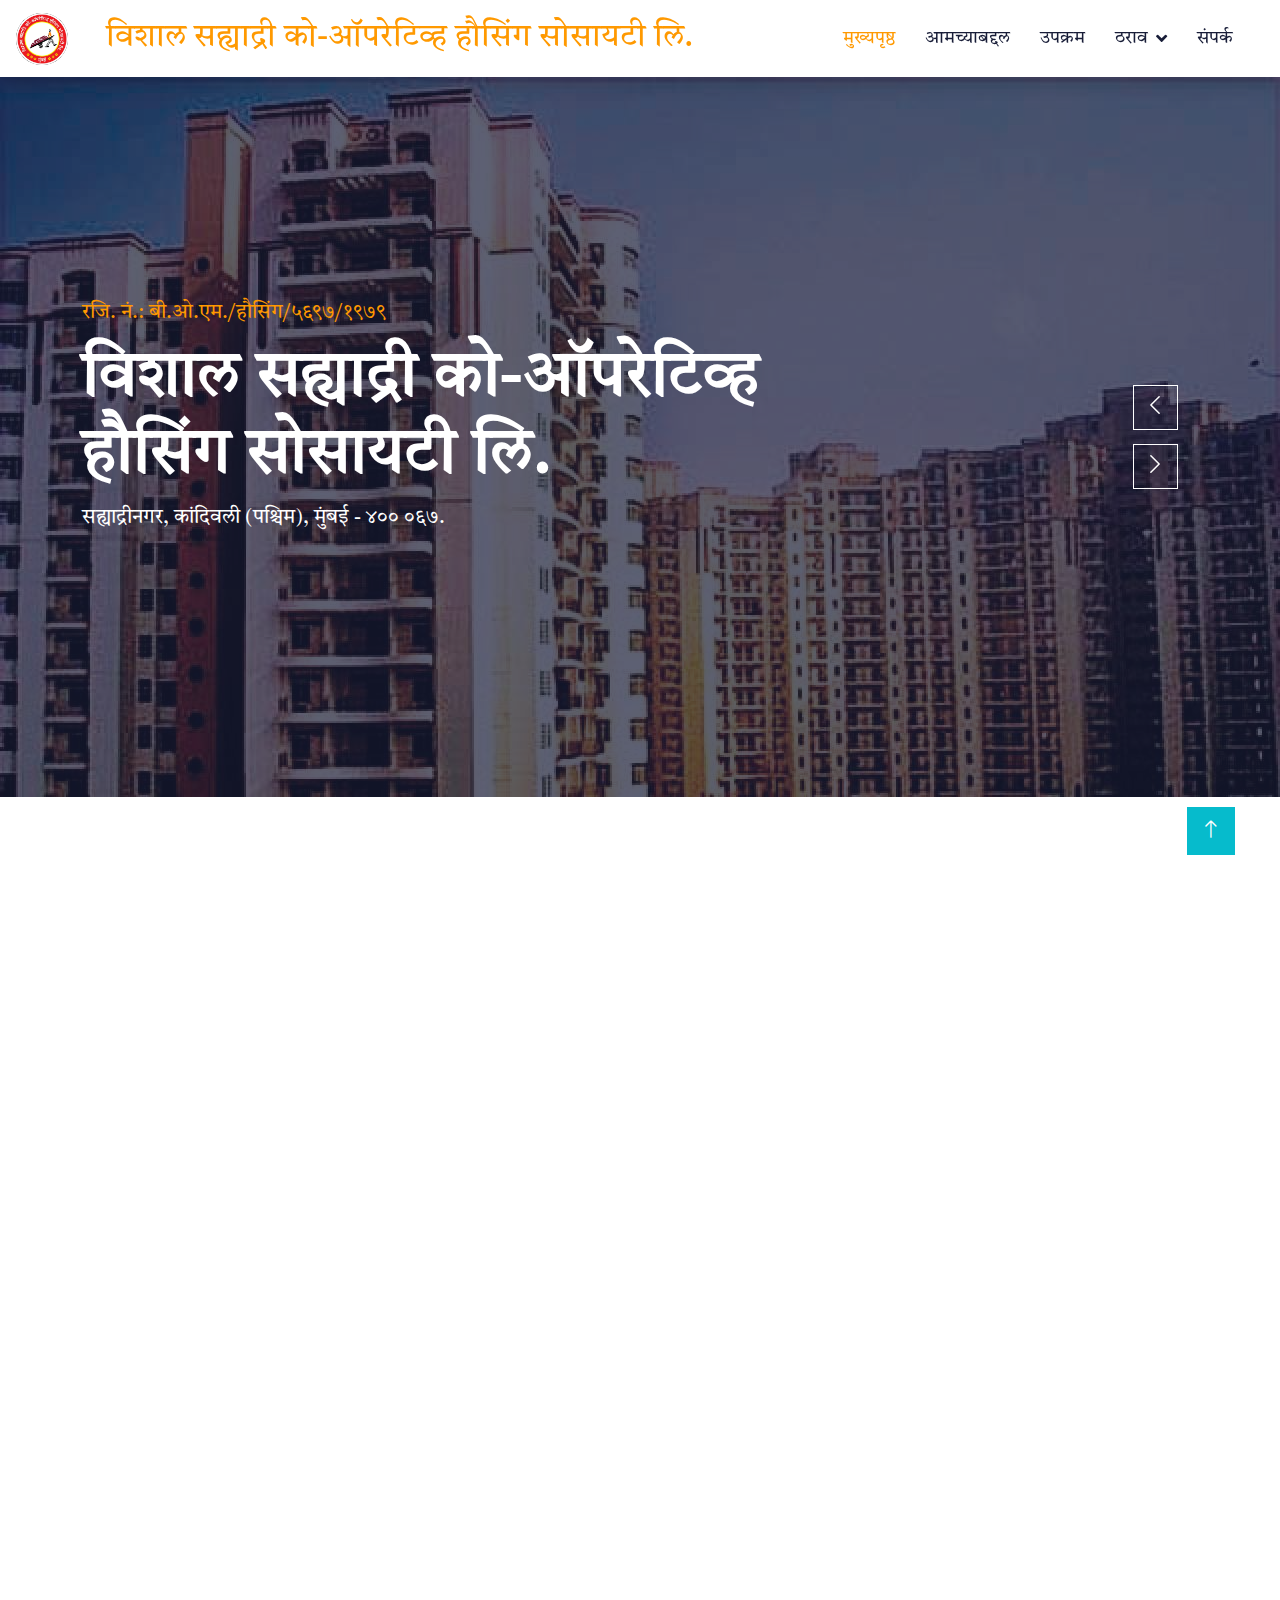
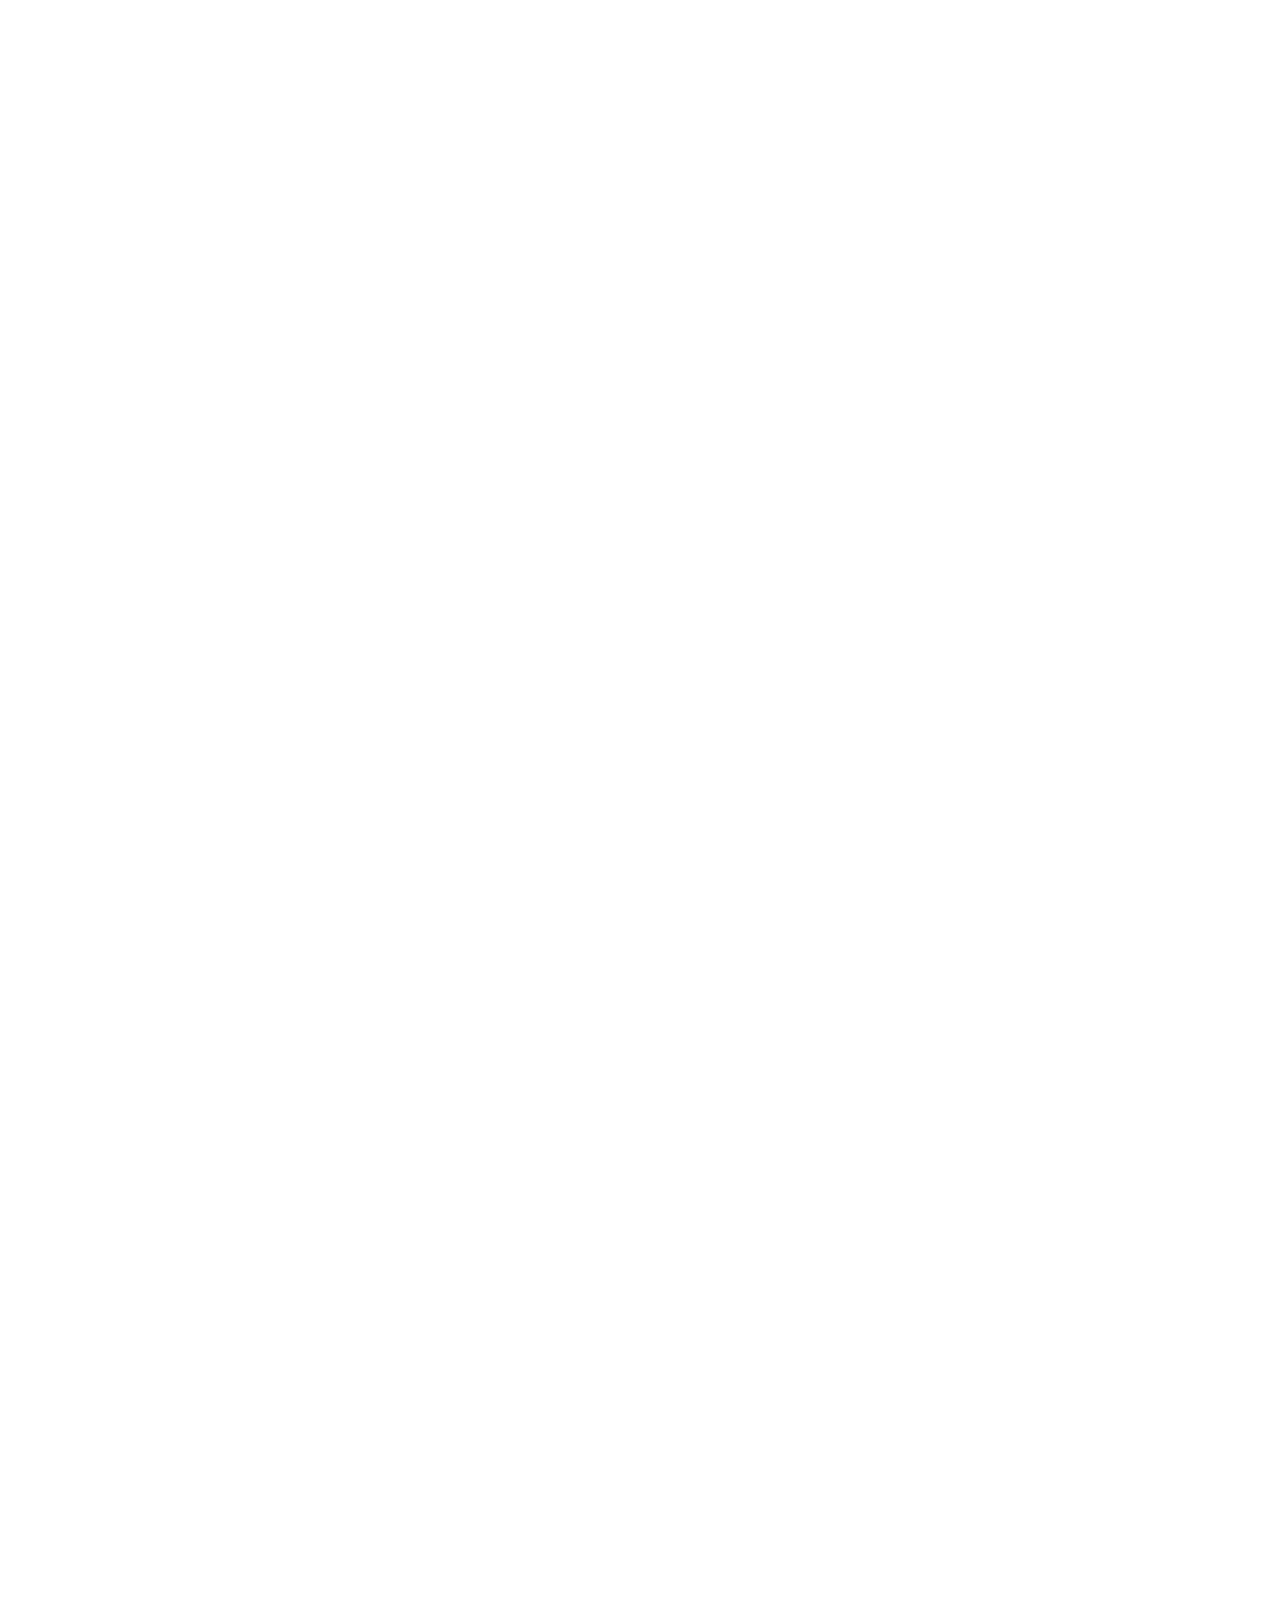
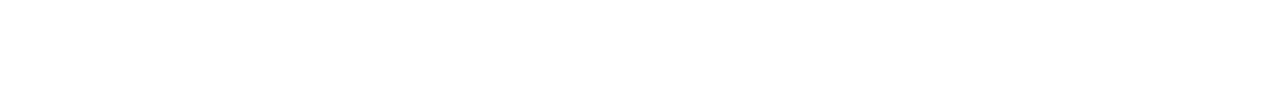
==== commit b121468f: "about.html" ====
--- a/about.html
+++ b/about.html
@@ -234,13 +234,13 @@
                             <img class="img-fluid" src="img/30.JPG" alt="">
                         </div>                        
                         <div class="text-center p-4">
-                            <h5 class="mb-0">कै. जयवंतराव मारुती चव्हाण ((दादा)</h5>
+                            <h5 class="mb-0">कै. जयवंतराव मारुती चव्हाण (दादा)</h5>
                             <small> मा. अध्यक्ष</small>
                              <small>दि सह्याद्रि सहकारी बँक लि., मुंबई </small>
                         </div>
                     </div>
                 </div>
-		     <div class="col-lg-3 col-md-6 wow fadeInUp" data-wow-delay="0.7s">
+		     <div class="col-lg-3 justify-content-center col-md-6 wow fadeInUp" data-wow-delay="0.7s">
                     <div class="team-item bg-light">
                         <div class="overflow-hidden">
                             <img class="img-fluid" src="img/31.JPG" alt="">
@@ -252,10 +252,10 @@
                         </div>
                     </div>
                 </div>
-		     <div class="col-lg-3 col-md-6 wow fadeInUp" data-wow-delay="0.7s">
-                    <div class="team-item bg-light">
-                        <div class="overflow-hidden">
-                            <img class="img-fluid" src="img/9.JPG" alt="">
+		     <div class="col-lg-3 justify-content-center col-md-6 wow fadeInUp" data-wow-delay="0.7s">
+                    <div class="team-item bg-light">
+                        <div class="overflow-hidden">
+                            <img class="img-fluid" src="img/32.JPG" alt="">
                         </div>
                         <div class="text-center p-4">
                             <h5 class="mb-0">कै. गुलाबराव शामराव खोपडे</h5>
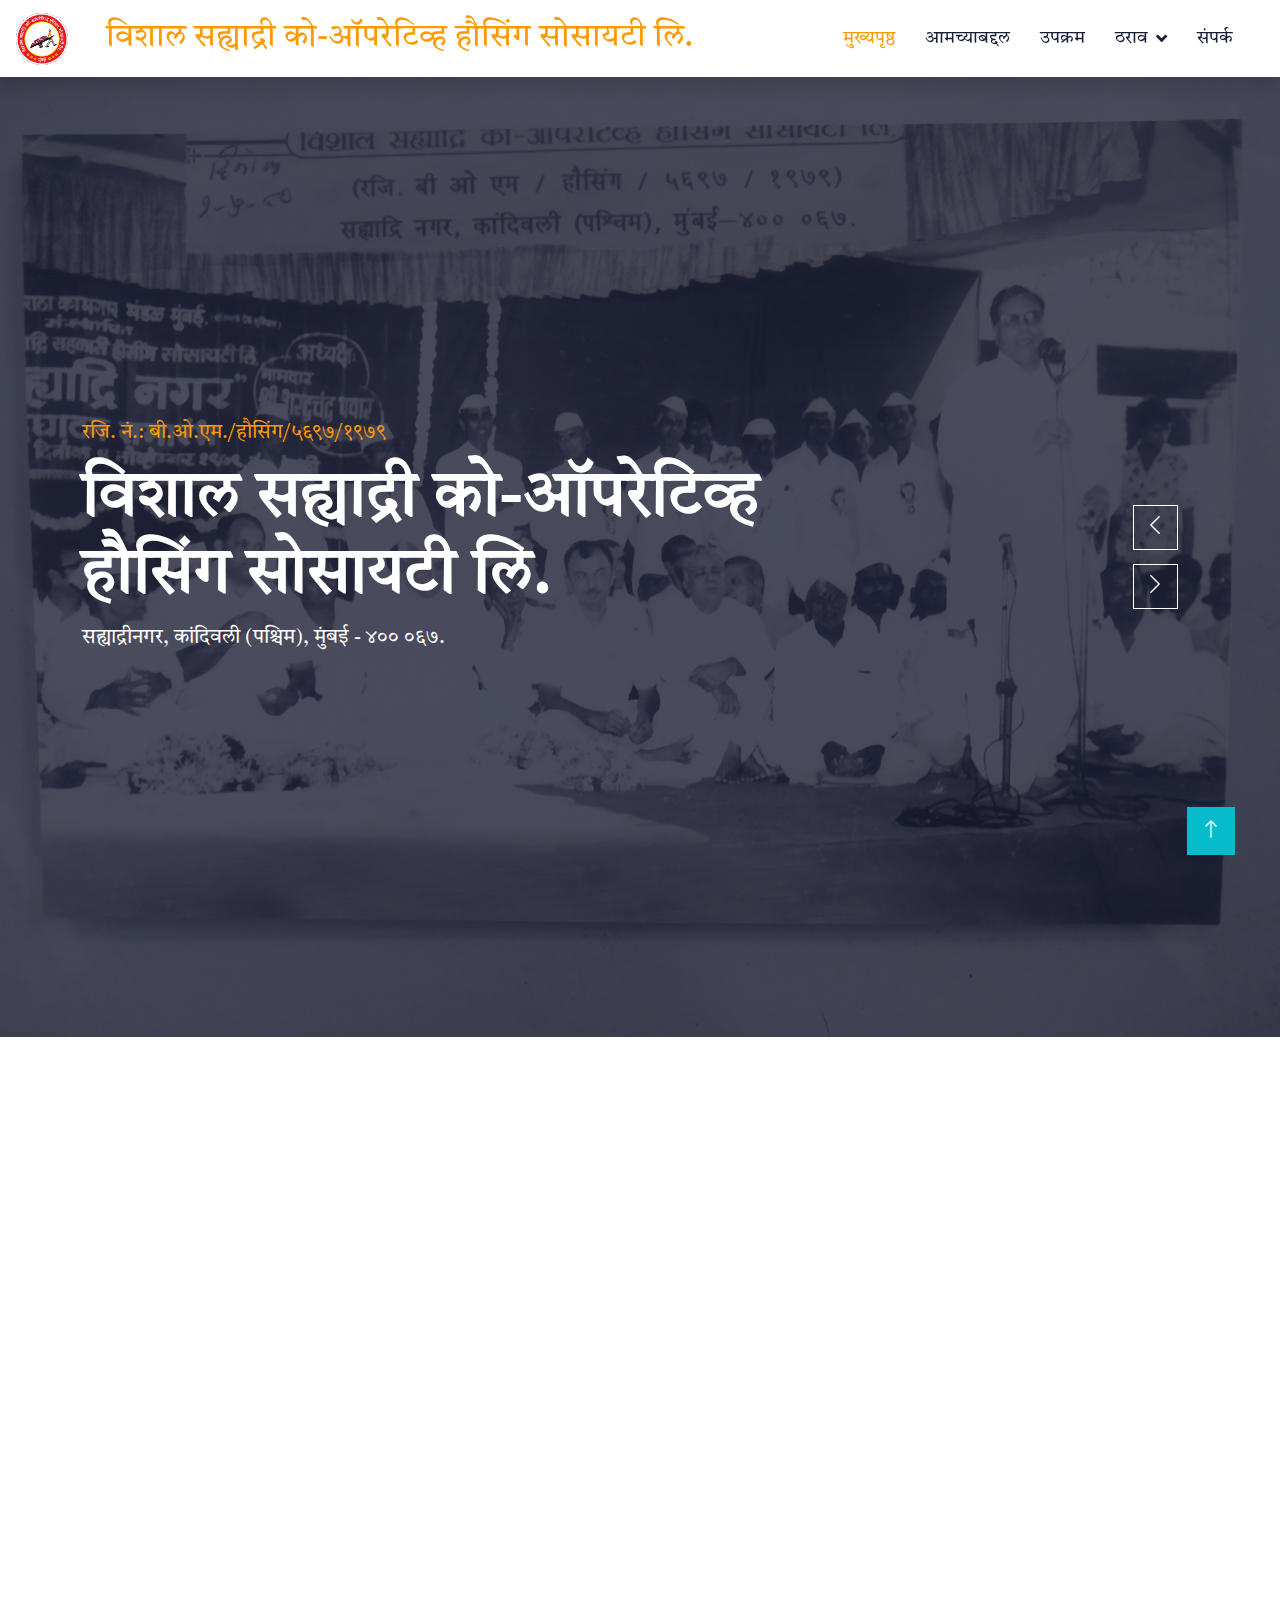
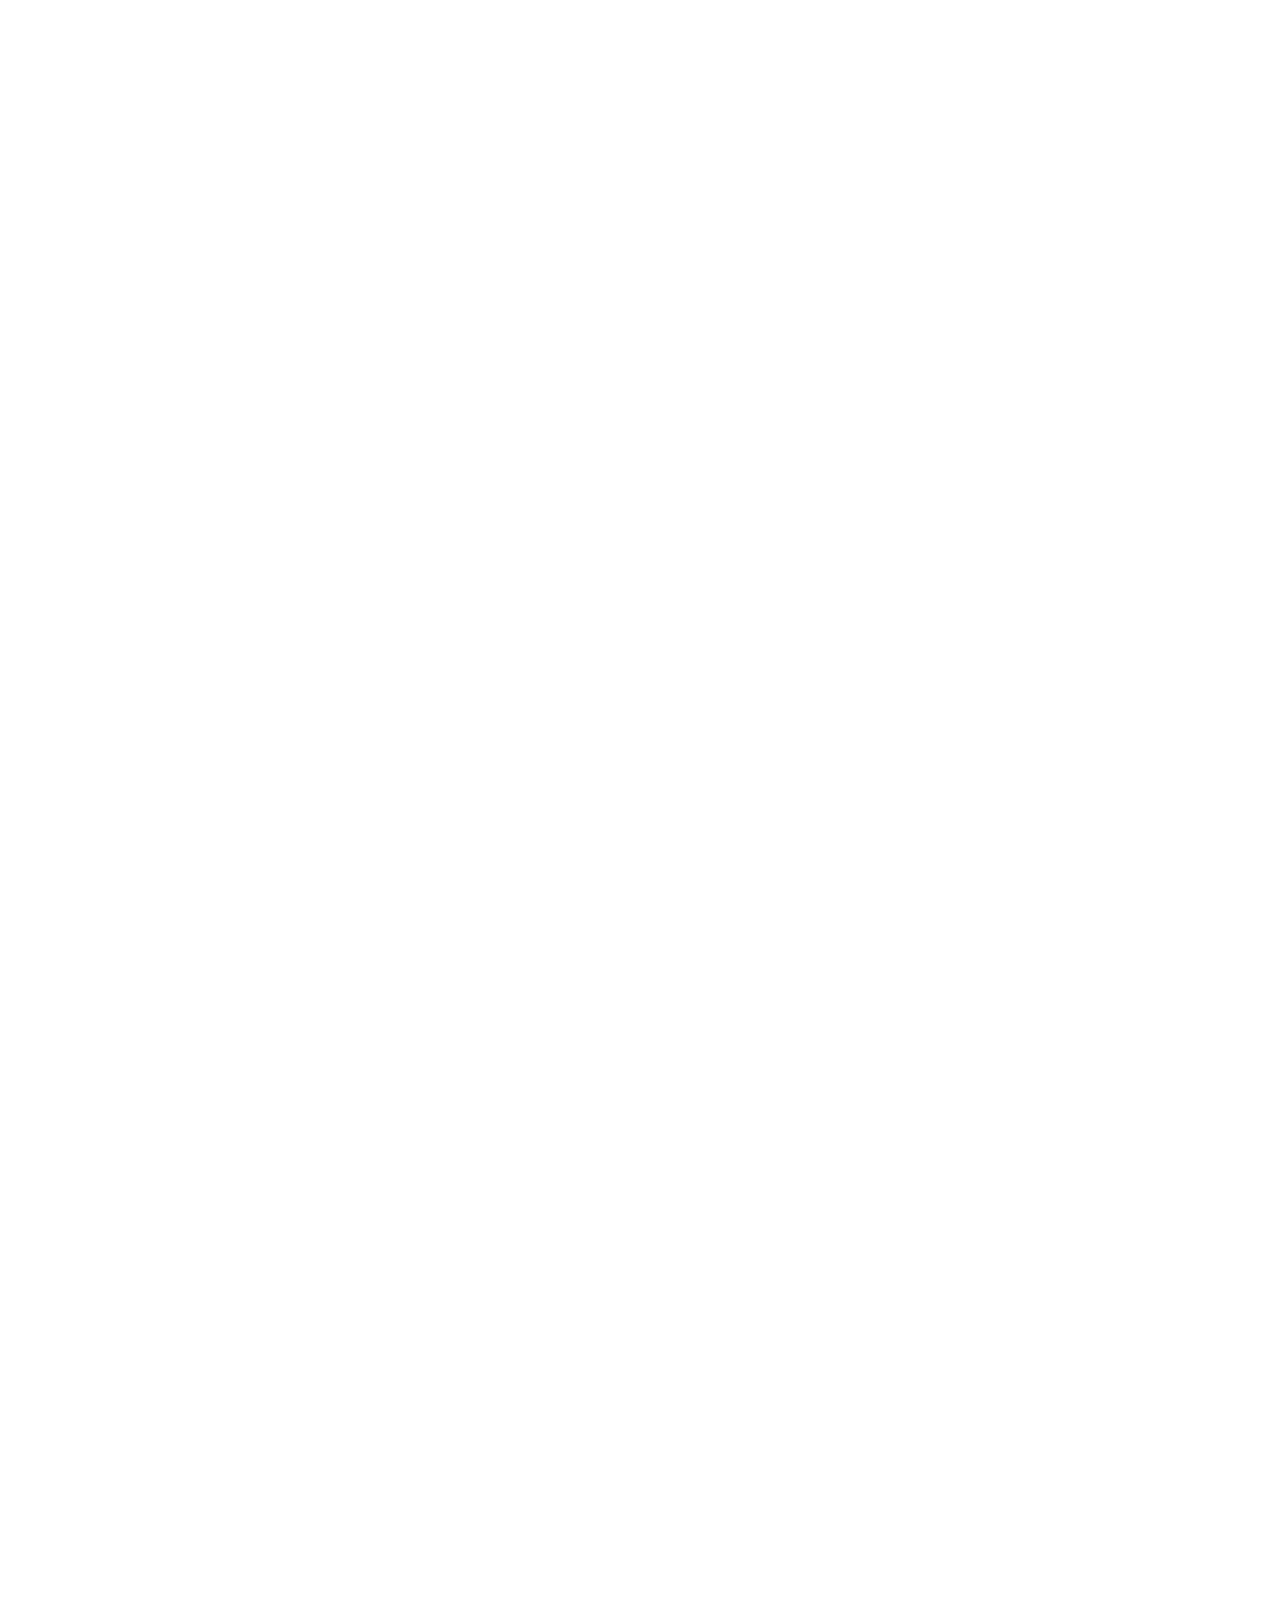
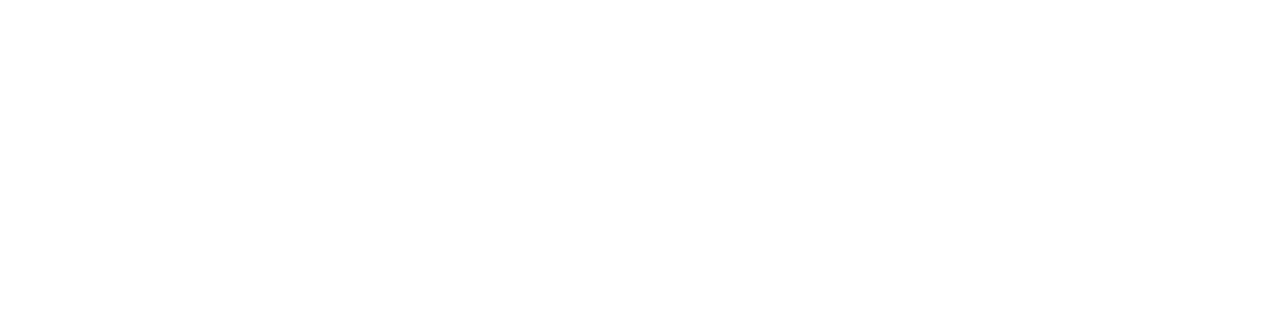
==== commit aeb29337: "about.html" ====
--- a/about.html
+++ b/about.html
@@ -77,7 +77,7 @@
     <div class="container-fluid p-0 mb-5">
         <div class="owl-carousel header-carousel position-relative">
             <div class="owl-carousel-item position-relative">
-                <img class="img-fluid" src="img/carousel-1.jpg" alt="">
+                <img class="img-fluid" src="img/33.jpg" alt="">
                 <div class="position-absolute top-0 start-0 w-100 h-100 d-flex align-items-center" style="background: rgba(24, 29, 56, .7);">
                     <div class="container">
                         <div class="row justify-content-start">
@@ -93,7 +93,23 @@
                 </div>
             </div>
             <div class="owl-carousel-item position-relative">
-                <img class="img-fluid" src="img/carousel-1.jpg" alt="">
+                <img class="img-fluid" src="img/34.jpg" alt="">
+                <div class="position-absolute top-0 start-0 w-100 h-100 d-flex align-items-center" style="background: rgba(24, 29, 56, .7);">
+                    <div class="container">
+                        <div class="row justify-content-start">
+                            <div class="col-sm-10 col-lg-8">
+                                <h5 class="text-primary text-uppercase mb-3 animated slideInDown">रजि. नं.: बी.ओ.एम./हौसिंग/५६९७/१९७९</h5>
+                                <h1 class="display-3 text-white animated slideInDown">विशाल सह्याद्री को-ऑपरेटिव्ह हौसिंग सोसायटी लि.</h1>
+                                <p class="fs-5 text-white mb-4 pb-2">सह्याद्रीनगर, कांदिवली (पश्चिम), मुंबई - ४०० ०६७.</p>
+                                <!-- <a href="" class="btn btn-primary py-md-3 px-md-5 me-3 animated slideInLeft">Read More</a>
+                                <a href="" class="btn btn-light py-md-3 px-md-5 animated slideInRight">Join Now</a> -->
+                            </div>
+                        </div>
+                    </div>
+                </div>
+            </div>
+		    <div class="owl-carousel-item position-relative">
+                <img class="img-fluid" src="img/35.jpg" alt="">
                 <div class="position-absolute top-0 start-0 w-100 h-100 d-flex align-items-center" style="background: rgba(24, 29, 56, .7);">
                     <div class="container">
                         <div class="row justify-content-start">
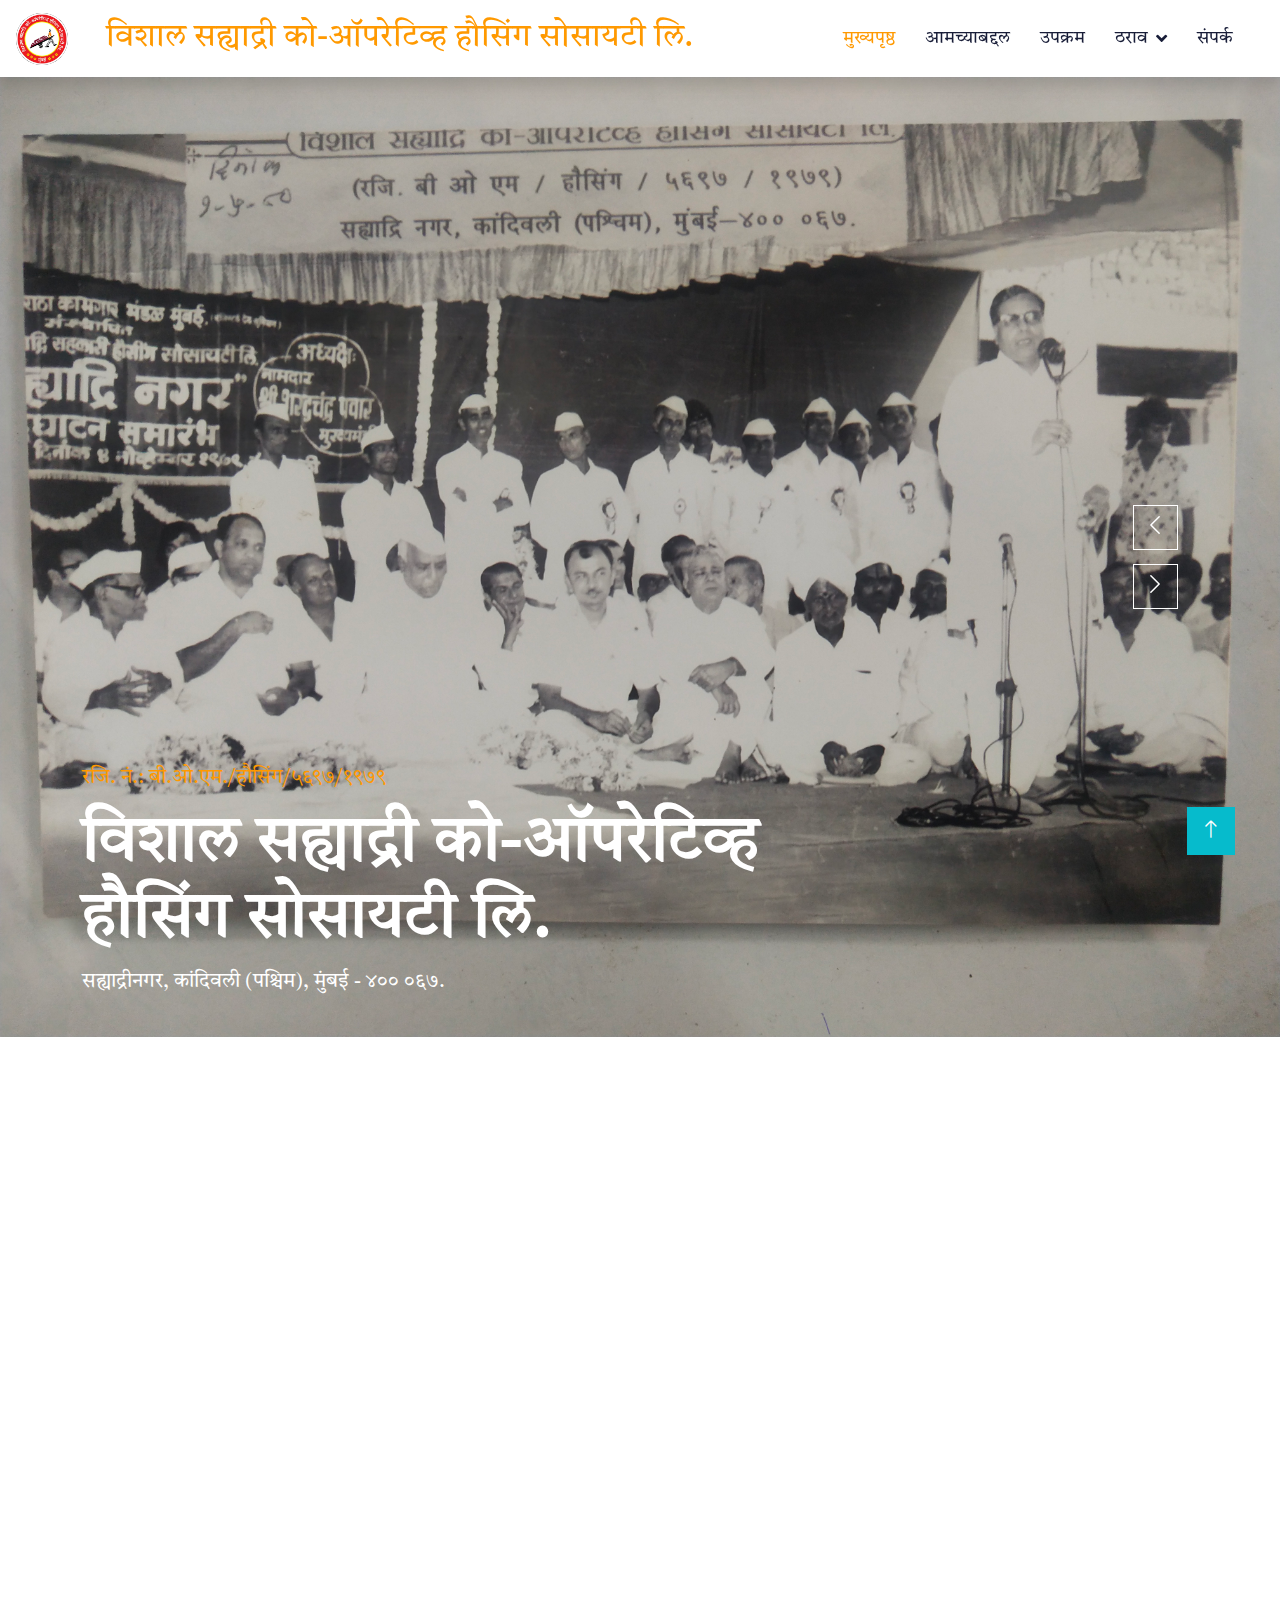
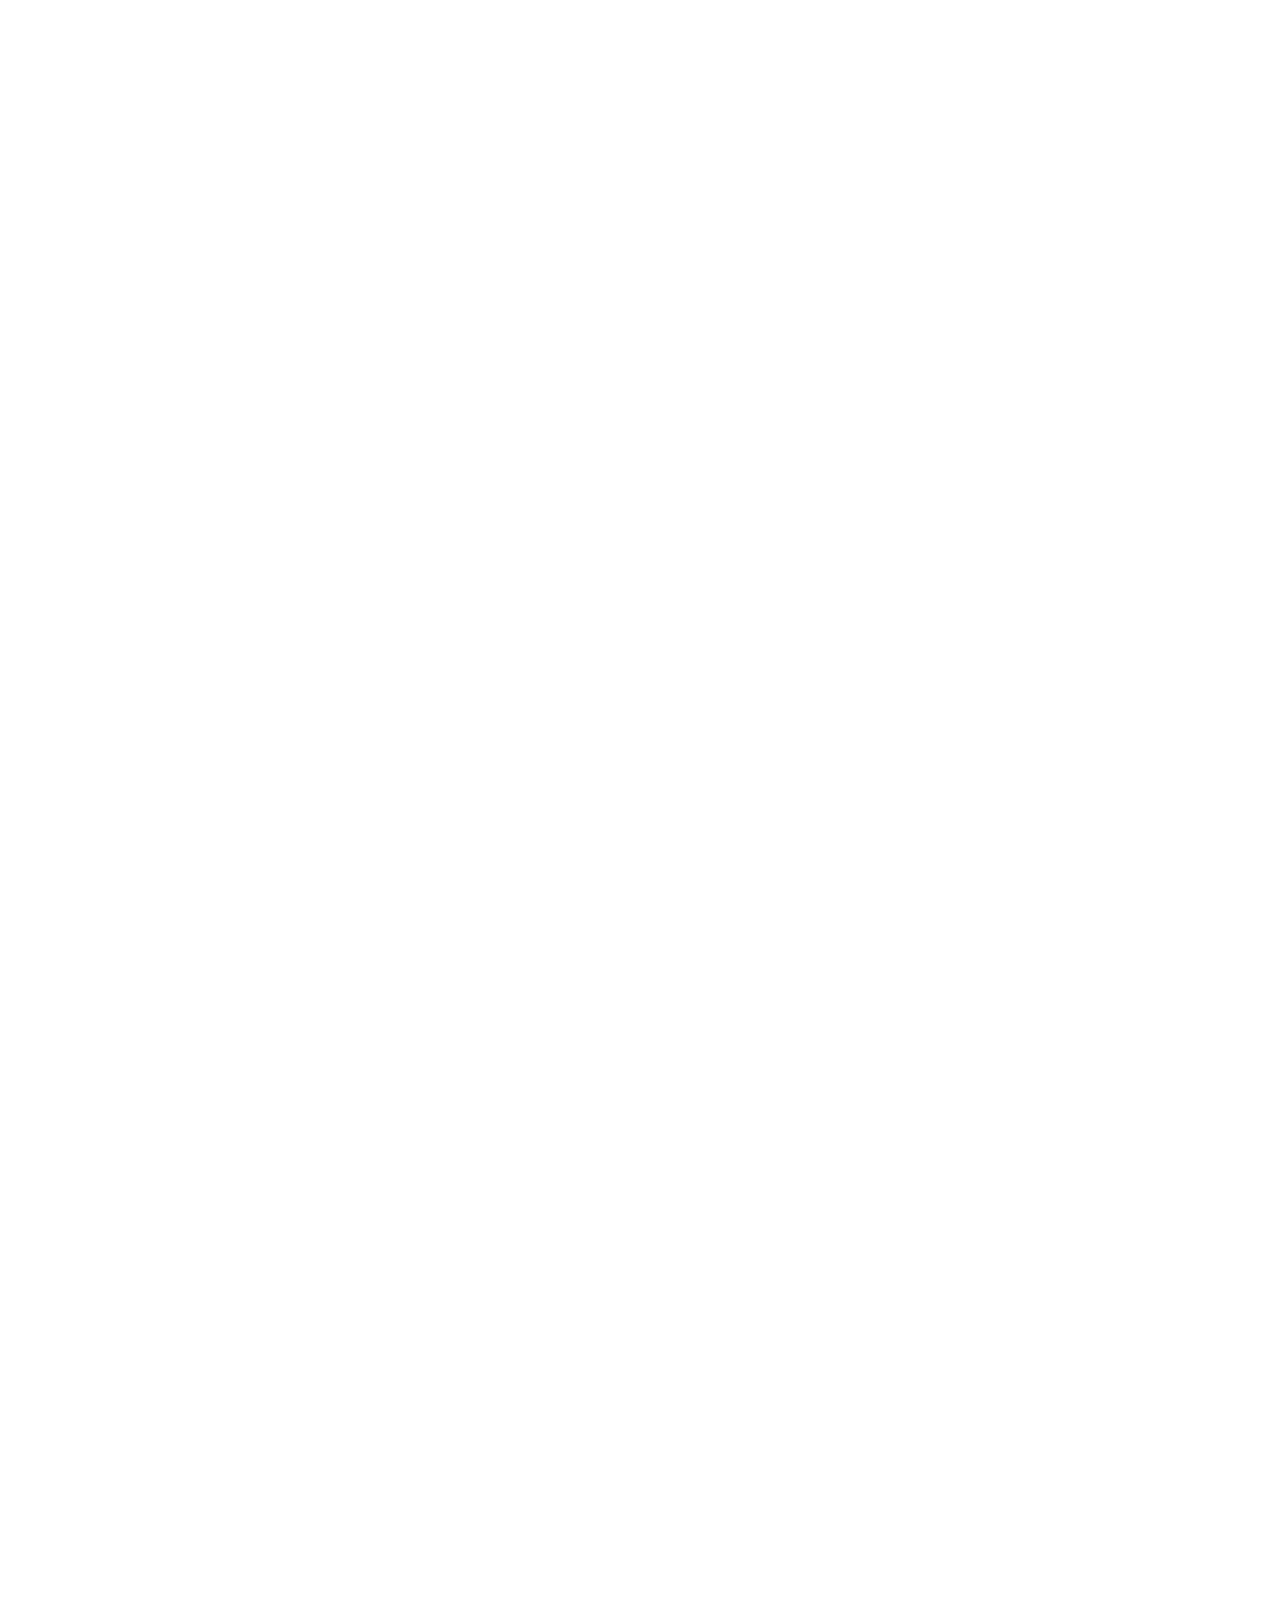
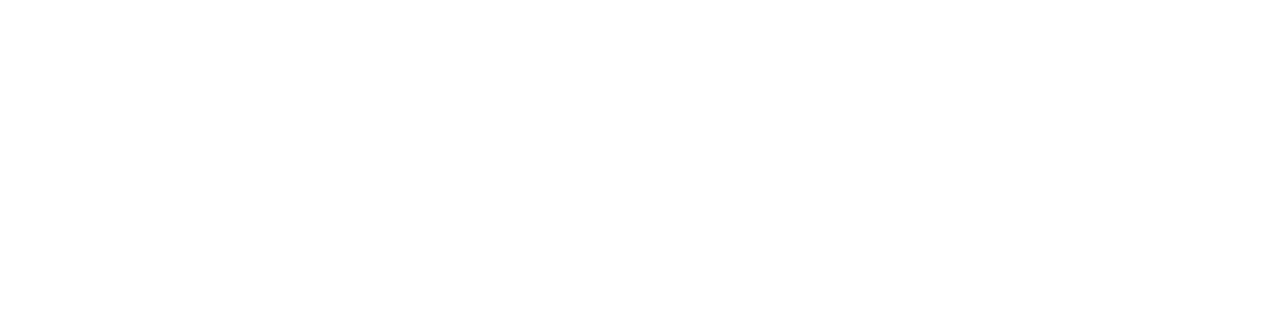
==== commit 03be40c7: "about.html" ====
--- a/about.html
+++ b/about.html
@@ -78,7 +78,7 @@
         <div class="owl-carousel header-carousel position-relative">
             <div class="owl-carousel-item position-relative">
                 <img class="img-fluid" src="img/33.jpg" alt="">
-                <div class="position-absolute top-0 start-0 w-100 h-100 d-flex align-items-center" style="background: rgba(24, 29, 56, .7);">
+                 <div class="position-absolute bottom-0 start-0 w-100 h-100 d-flex flex-column-reverse">
                     <div class="container">
                         <div class="row justify-content-start">
                             <div class="col-sm-10 col-lg-8">
@@ -93,8 +93,8 @@
                 </div>
             </div>
             <div class="owl-carousel-item position-relative">
-                <img class="img-fluid" src="img/34.jpg" alt="">
-                <div class="position-absolute top-0 start-0 w-100 h-100 d-flex align-items-center" style="background: rgba(24, 29, 56, .7);">
+                <img class="img-fluid" src="img/34.JPG" alt="">
+                <div class="position-absolute bottom-0 start-0 w-100 h-100 d-flex flex-column-reverse">
                     <div class="container">
                         <div class="row justify-content-start">
                             <div class="col-sm-10 col-lg-8">
@@ -108,9 +108,9 @@
                     </div>
                 </div>
             </div>
-		    <div class="owl-carousel-item position-relative">
-                <img class="img-fluid" src="img/35.jpg" alt="">
-                <div class="position-absolute top-0 start-0 w-100 h-100 d-flex align-items-center" style="background: rgba(24, 29, 56, .7);">
+	   <div class="owl-carousel-item position-relative">
+                <img class="img-fluid" src="img/35.JPG" alt="">
+                <div class="position-absolute bottom-0 start-0 w-100 h-100 d-flex flex-column-reverse">
                     <div class="container">
                         <div class="row justify-content-start">
                             <div class="col-sm-10 col-lg-8">
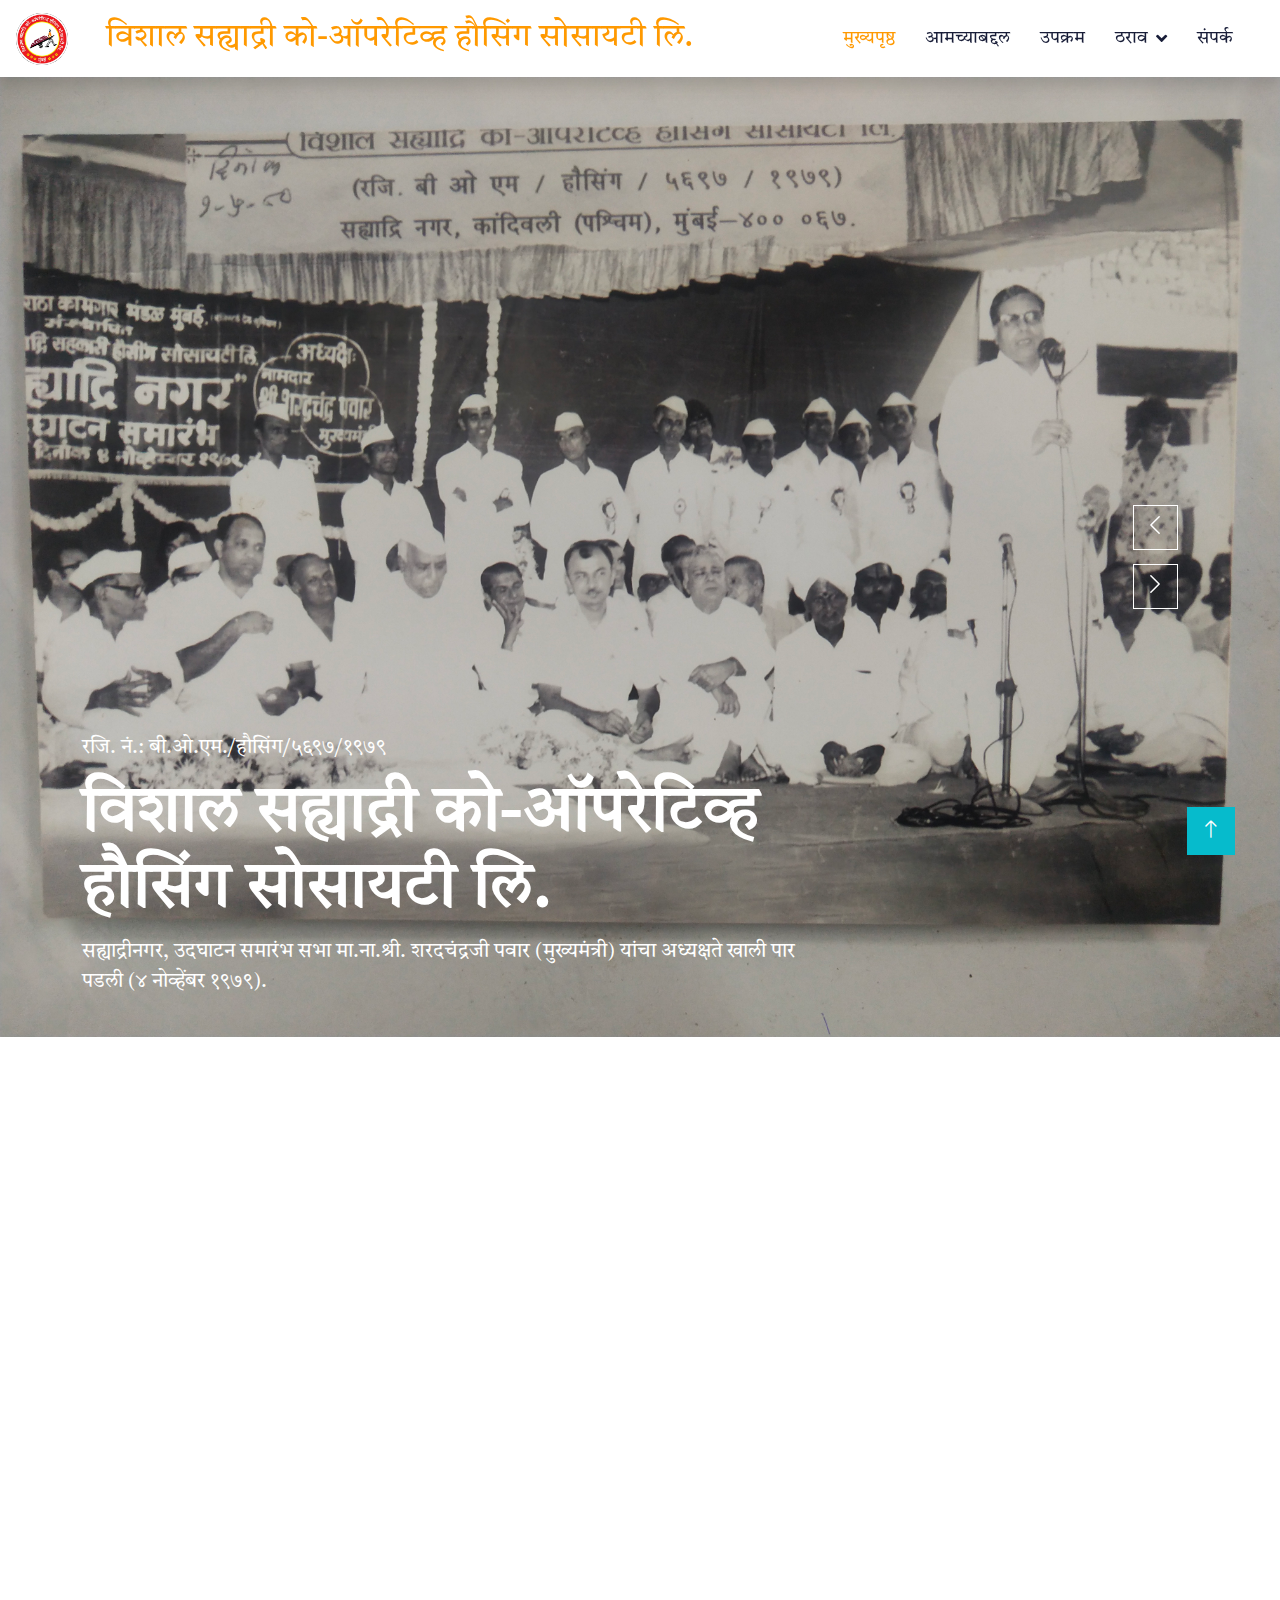
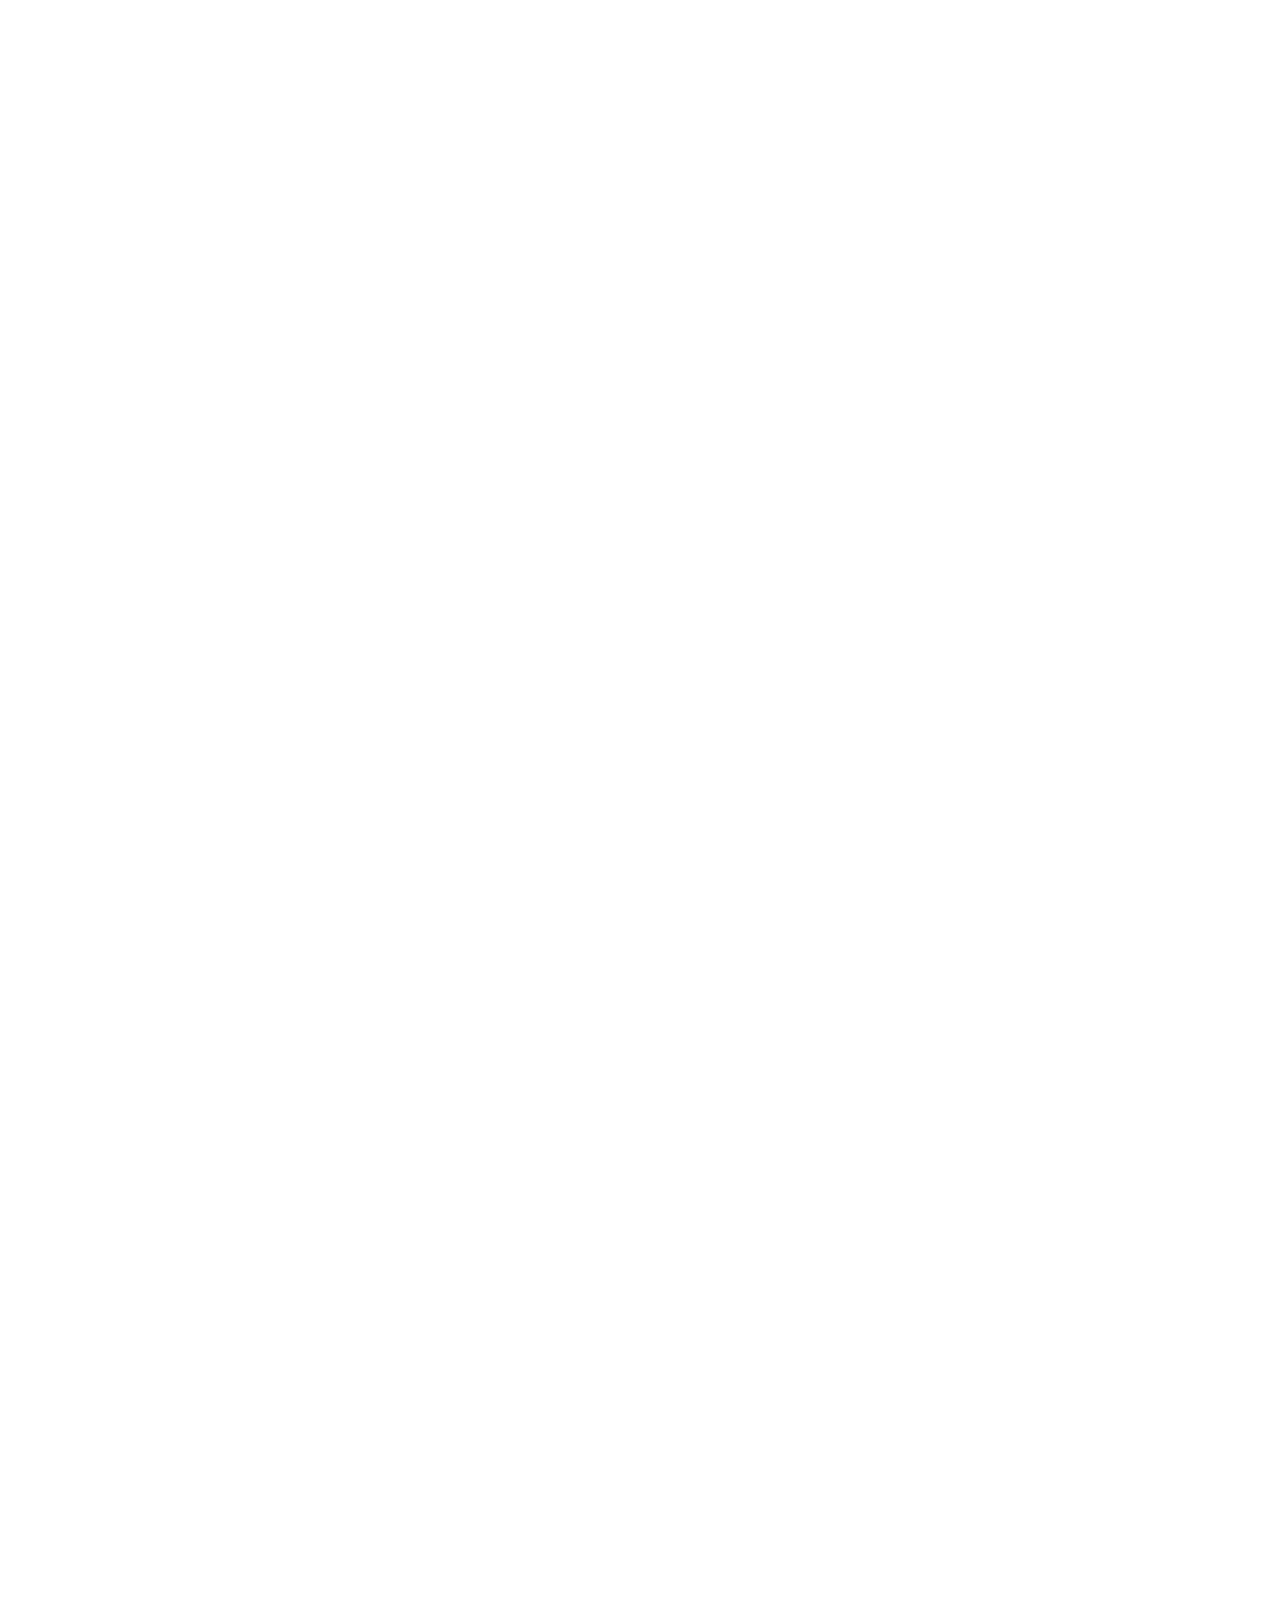
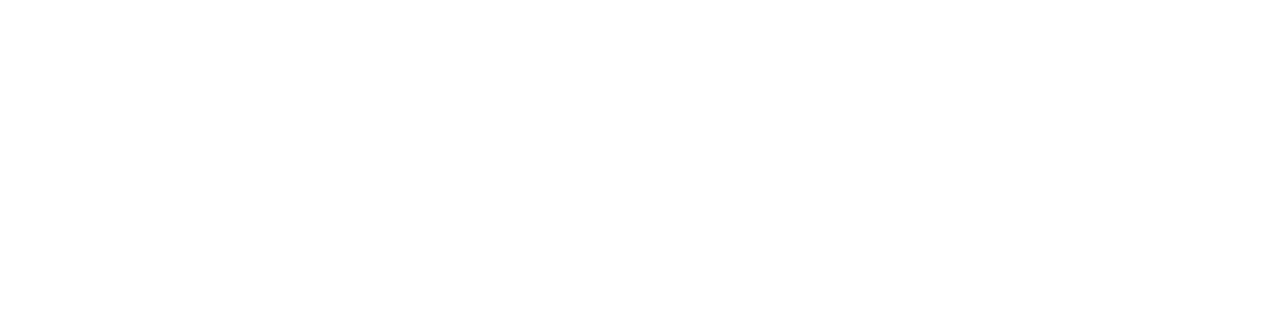
==== commit 176518af: "about.html" ====
--- a/about.html
+++ b/about.html
@@ -82,9 +82,9 @@
                     <div class="container">
                         <div class="row justify-content-start">
                             <div class="col-sm-10 col-lg-8">
-                                <h5 class="text-primary text-uppercase mb-3 animated slideInDown">रजि. नं.: बी.ओ.एम./हौसिंग/५६९७/१९७९</h5>
+                                <h5 class="text-white text-uppercase mb-3 animated slideInDown">रजि. नं.: बी.ओ.एम./हौसिंग/५६९७/१९७९</h5>
                                 <h1 class="display-3 text-white animated slideInDown">विशाल सह्याद्री को-ऑपरेटिव्ह हौसिंग सोसायटी लि.</h1>
-                                <p class="fs-5 text-white mb-4 pb-2">सह्याद्रीनगर, कांदिवली (पश्चिम), मुंबई - ४०० ०६७.</p>
+                                <p class="fs-5 text-white mb-4 pb-2">सह्याद्रीनगर, उदघाटन समारंभ सभा मा.ना.श्री. शरदचंद्रजी पवार (मुख्यमंत्री) यांचा अध्यक्षते खाली पार पडली (४ नोव्हेंबर १९७९).</p>
                                 <!-- <a href="" class="btn btn-primary py-md-3 px-md-5 me-3 animated slideInLeft">Read More</a>
                                 <a href="" class="btn btn-light py-md-3 px-md-5 animated slideInRight">Join Now</a> -->
                             </div>
@@ -99,8 +99,9 @@
                         <div class="row justify-content-start">
                             <div class="col-sm-10 col-lg-8">
                                 <h5 class="text-primary text-uppercase mb-3 animated slideInDown">रजि. नं.: बी.ओ.एम./हौसिंग/५६९७/१९७९</h5>
-                                <h1 class="display-3 text-white animated slideInDown">विशाल सह्याद्री को-ऑपरेटिव्ह हौसिंग सोसायटी लि.</h1>
-                                <p class="fs-5 text-white mb-4 pb-2">सह्याद्रीनगर, कांदिवली (पश्चिम), मुंबई - ४०० ०६७.</p>
+                                <h1 class="display-3 text-primary animated slideInDown">विशाल सह्याद्री को-ऑपरेटिव्ह हौसिंग सोसायटी लि.</h1>
+                                <p class="fs-5 text-primary mb-4 pb-2">संस्थेची वसाहत सह्याद्रि नगरच्या उदघाटन प्रसंगी भारताचे तत्कालीन उपपंतप्रधान मा. ना. श्री यशवंतरावजी चव्हाणसाहेब, 
+कामगार नेते संस्थेचे संस्थापक अध्यक्ष मा. श्री. बाबुराव जाधव, श्री. अनंतराव कडवं, श्री. गणपतराव जाधव व इतर मान्यवर (४ नोव्हेंबर १९७९) </p>
                                 <!-- <a href="" class="btn btn-primary py-md-3 px-md-5 me-3 animated slideInLeft">Read More</a>
                                 <a href="" class="btn btn-light py-md-3 px-md-5 animated slideInRight">Join Now</a> -->
                             </div>
@@ -115,8 +116,10 @@
                         <div class="row justify-content-start">
                             <div class="col-sm-10 col-lg-8">
                                 <h5 class="text-primary text-uppercase mb-3 animated slideInDown">रजि. नं.: बी.ओ.एम./हौसिंग/५६९७/१९७९</h5>
-                                <h1 class="display-3 text-white animated slideInDown">विशाल सह्याद्री को-ऑपरेटिव्ह हौसिंग सोसायटी लि.</h1>
-                                <p class="fs-5 text-white mb-4 pb-2">सह्याद्रीनगर, कांदिवली (पश्चिम), मुंबई - ४०० ०६७.</p>
+                                <h1 class="display-3 text-primary animated slideInDown">विशाल सह्याद्री को-ऑपरेटिव्ह हौसिंग सोसायटी लि.</h1>
+                                <p class="fs-5 text-primary mb-4 pb-2">संस्थेची वसाहत सह्याद्रि नगरच्या उदघाटन प्रसंगी भारताचे तत्कालीन उपपंतप्रधान मा. ना. श्री यशवंतरावजी चव्हाणसाहेब,
+महाराष्ट्राचे मुख्यमंत्री मा.ना.श्री. शरदचंद्रजी पवार, मा.ना.श्री. प्रतापराव भोसले, कामगार नेते संस्थेचे संस्थापक अध्यक्ष मा. श्री. बाबुराव जाधव, श्री. अनंतराव कडवं,श्री. गणपतराव जाधव व इतर मान्यवर (४ नोव्हेंबर १९७९) 
+</p>
                                 <!-- <a href="" class="btn btn-primary py-md-3 px-md-5 me-3 animated slideInLeft">Read More</a>
                                 <a href="" class="btn btn-light py-md-3 px-md-5 animated slideInRight">Join Now</a> -->
                             </div>
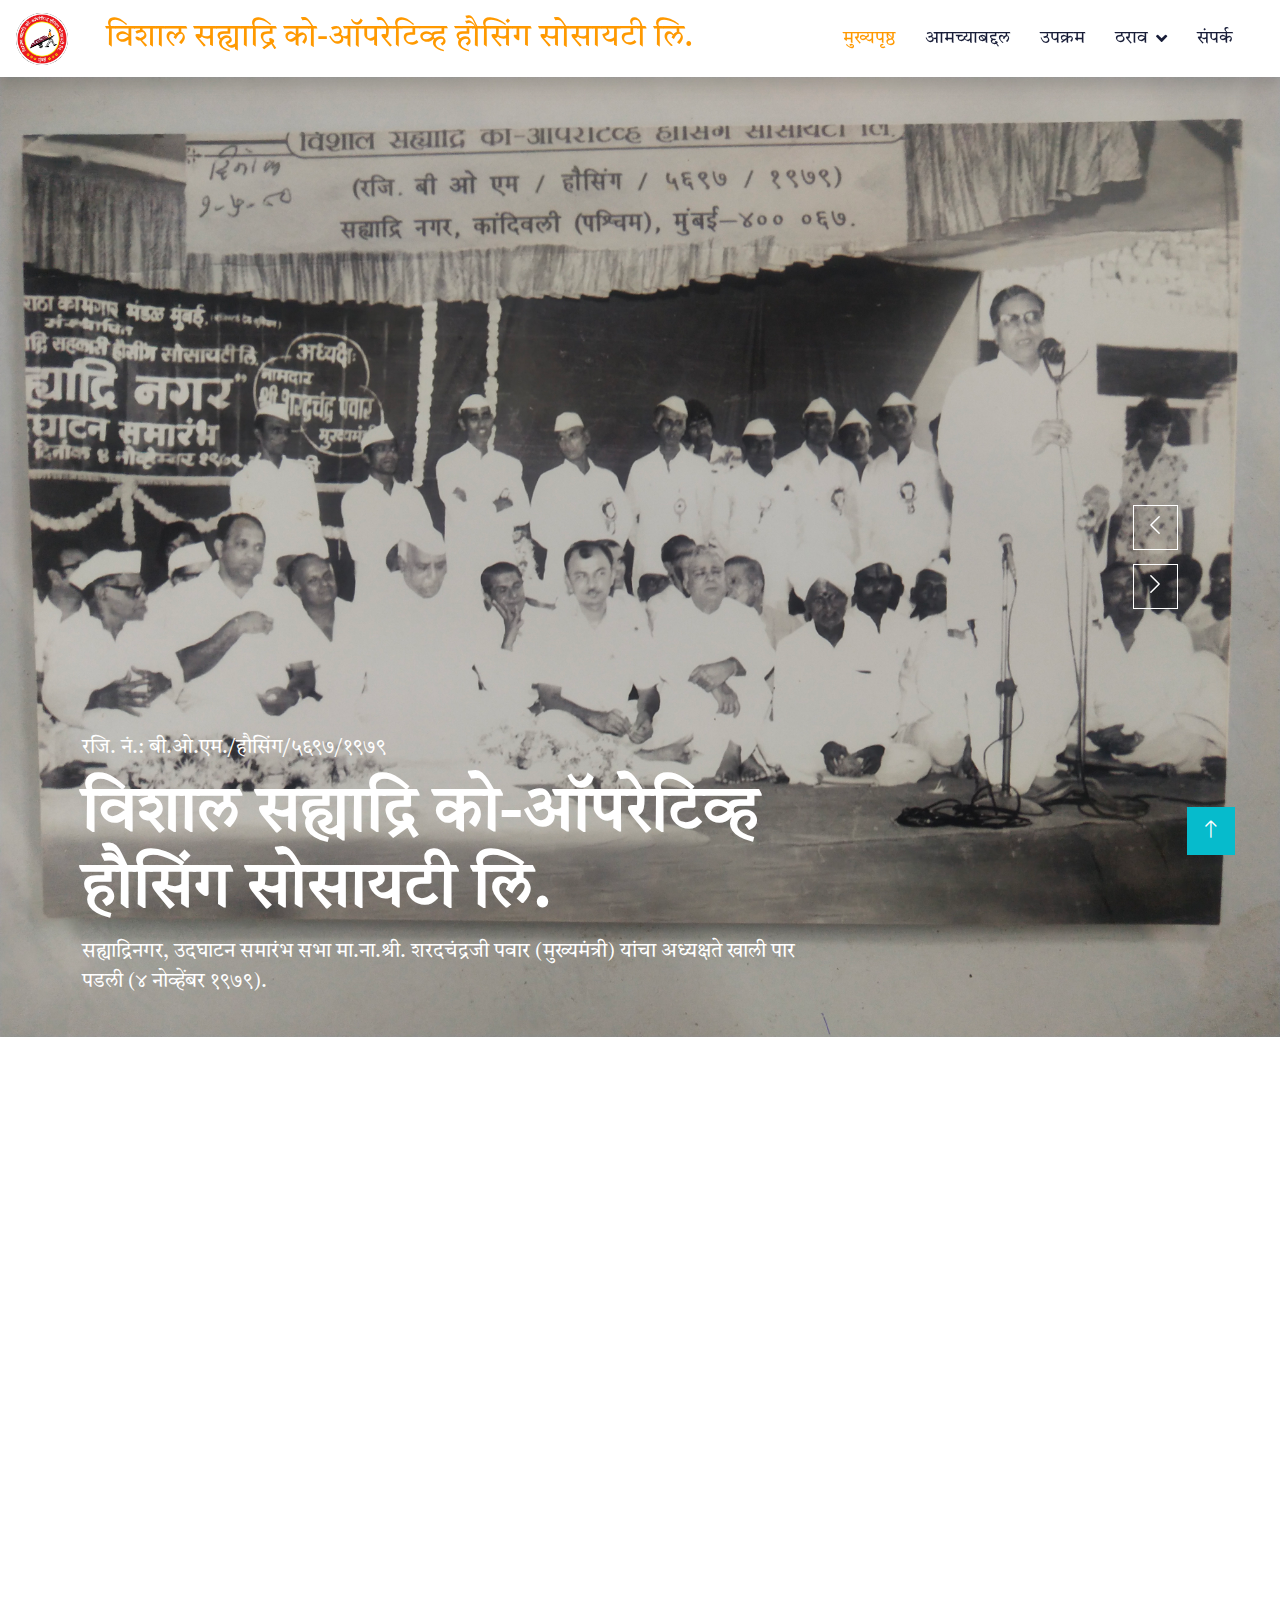
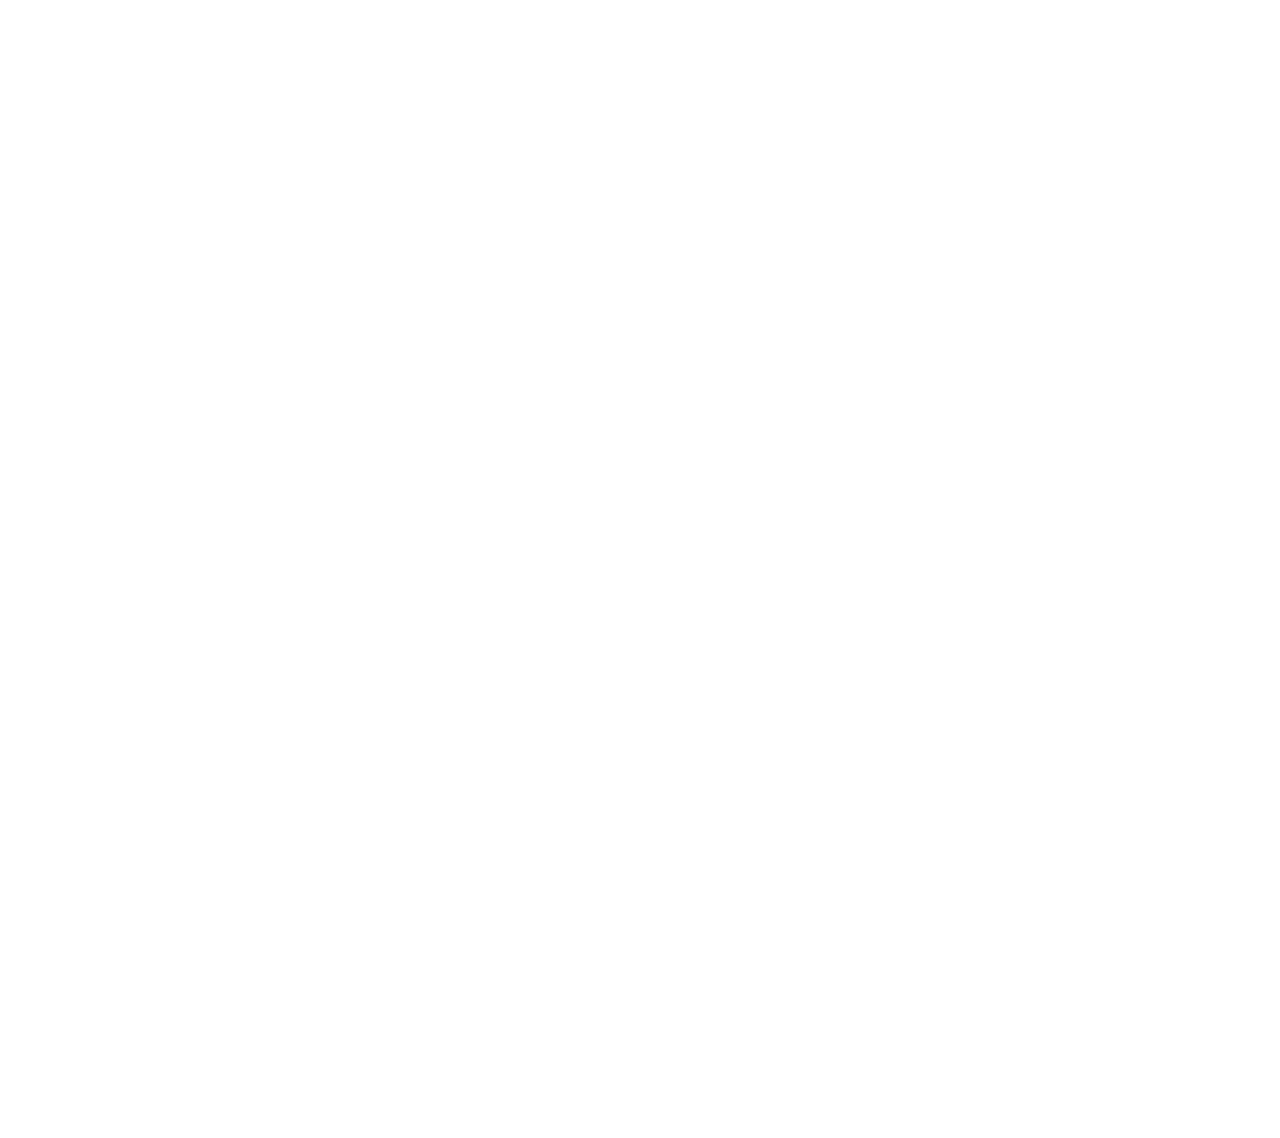
==== commit 548970d2: "about.html" ====
--- a/about.html
+++ b/about.html
@@ -46,7 +46,7 @@
     <nav class="navbar navbar-expand-lg bg-white navbar-light shadow sticky-top p-0">
         <a href="index.html" class="navbar-brand d-flex align-items-center px-2 px-lg-3">
             <img class="logo-img" src="img/logo.jpg" alt="logo" />
-            <h2  class="m-0 text-primary">विशाल सह्याद्री को-ऑपरेटिव्ह हौसिंग सोसायटी लि.</h2>
+            <h2  class="m-0 text-primary">विशाल सह्याद्रि को-ऑपरेटिव्ह हौसिंग सोसायटी लि.</h2>
         </a>
         <button type="button" class="navbar-toggler me-4" data-bs-toggle="collapse" data-bs-target="#navbarCollapse">
             <span class="navbar-toggler-icon"></span>
@@ -83,8 +83,8 @@
                         <div class="row justify-content-start">
                             <div class="col-sm-10 col-lg-8">
                                 <h5 class="text-white text-uppercase mb-3 animated slideInDown">रजि. नं.: बी.ओ.एम./हौसिंग/५६९७/१९७९</h5>
-                                <h1 class="display-3 text-white animated slideInDown">विशाल सह्याद्री को-ऑपरेटिव्ह हौसिंग सोसायटी लि.</h1>
-                                <p class="fs-5 text-white mb-4 pb-2">सह्याद्रीनगर, उदघाटन समारंभ सभा मा.ना.श्री. शरदचंद्रजी पवार (मुख्यमंत्री) यांचा अध्यक्षते खाली पार पडली (४ नोव्हेंबर १९७९).</p>
+                                <h1 class="display-3 text-white animated slideInDown">विशाल सह्याद्रि को-ऑपरेटिव्ह हौसिंग सोसायटी लि.</h1>
+                                <p class="fs-5 text-white mb-4 pb-2">सह्याद्रिनगर, उदघाटन समारंभ सभा मा.ना.श्री. शरदचंद्रजी पवार (मुख्यमंत्री) यांचा अध्यक्षते खाली पार पडली (४ नोव्हेंबर १९७९).</p>
                                 <!-- <a href="" class="btn btn-primary py-md-3 px-md-5 me-3 animated slideInLeft">Read More</a>
                                 <a href="" class="btn btn-light py-md-3 px-md-5 animated slideInRight">Join Now</a> -->
                             </div>
@@ -99,7 +99,7 @@
                         <div class="row justify-content-start">
                             <div class="col-sm-10 col-lg-8">
                                 <h5 class="text-primary text-uppercase mb-3 animated slideInDown">रजि. नं.: बी.ओ.एम./हौसिंग/५६९७/१९७९</h5>
-                                <h1 class="display-3 text-primary animated slideInDown">विशाल सह्याद्री को-ऑपरेटिव्ह हौसिंग सोसायटी लि.</h1>
+                                <h1 class="display-3 text-primary animated slideInDown">विशाल सह्याद्रि को-ऑपरेटिव्ह हौसिंग सोसायटी लि.</h1>
                                 <p class="fs-5 text-primary mb-4 pb-2">संस्थेची वसाहत सह्याद्रि नगरच्या उदघाटन प्रसंगी भारताचे तत्कालीन उपपंतप्रधान मा. ना. श्री यशवंतरावजी चव्हाणसाहेब, 
 कामगार नेते संस्थेचे संस्थापक अध्यक्ष मा. श्री. बाबुराव जाधव, श्री. अनंतराव कडवं, श्री. गणपतराव जाधव व इतर मान्यवर (४ नोव्हेंबर १९७९) </p>
                                 <!-- <a href="" class="btn btn-primary py-md-3 px-md-5 me-3 animated slideInLeft">Read More</a>
@@ -116,7 +116,7 @@
                         <div class="row justify-content-start">
                             <div class="col-sm-10 col-lg-8">
                                 <h5 class="text-primary text-uppercase mb-3 animated slideInDown">रजि. नं.: बी.ओ.एम./हौसिंग/५६९७/१९७९</h5>
-                                <h1 class="display-3 text-primary animated slideInDown">विशाल सह्याद्री को-ऑपरेटिव्ह हौसिंग सोसायटी लि.</h1>
+                                <h1 class="display-3 text-primary animated slideInDown">विशाल सह्याद्रि को-ऑपरेटिव्ह हौसिंग सोसायटी लि.</h1>
                                 <p class="fs-5 text-primary mb-4 pb-2">संस्थेची वसाहत सह्याद्रि नगरच्या उदघाटन प्रसंगी भारताचे तत्कालीन उपपंतप्रधान मा. ना. श्री यशवंतरावजी चव्हाणसाहेब,
 महाराष्ट्राचे मुख्यमंत्री मा.ना.श्री. शरदचंद्रजी पवार, मा.ना.श्री. प्रतापराव भोसले, कामगार नेते संस्थेचे संस्थापक अध्यक्ष मा. श्री. बाबुराव जाधव, श्री. अनंतराव कडवं,श्री. गणपतराव जाधव व इतर मान्यवर (४ नोव्हेंबर १९७९) 
 </p>
@@ -290,7 +290,7 @@
 
 
     <!-- Categories Start -->
-    <div class="container-xxl py-5 category">
+   <!-- <div class="container-xxl py-5 category">
         <div class="container">
             <div class="text-center wow fadeInUp" data-wow-delay="0.1s">
                 <h5 class="section-title bg-white text-center text-primary px-3">उपक्रम</h5>
@@ -339,7 +339,7 @@
                 </div>
             </div>
         </div>
-    </div>
+    </div> -->
     <!-- Categories Start -->
 
 
@@ -413,7 +413,7 @@
                 </div>
                 <div class="col-lg-3 col-md-6">
                     <h4 class="text-white mb-3">संपर्क</h4>
-                    <p class="mb-2"><i class="fa fa-map-marker-alt me-3"></i>सह्याद्रीनगर, चारकोप</p>
+                    <p class="mb-2"><i class="fa fa-map-marker-alt me-3"></i>सह्याद्रिनगर, चारकोप</p>
                     <p class="mb-2"><i class="fa fa-phone-alt me-3"></i>8879797918</p>
                     <p class="mb-2"><i class="fa fa-envelope me-3"></i>vishalsahyadri2018@gmail.com</p>
                     <div class="d-flex pt-2">
